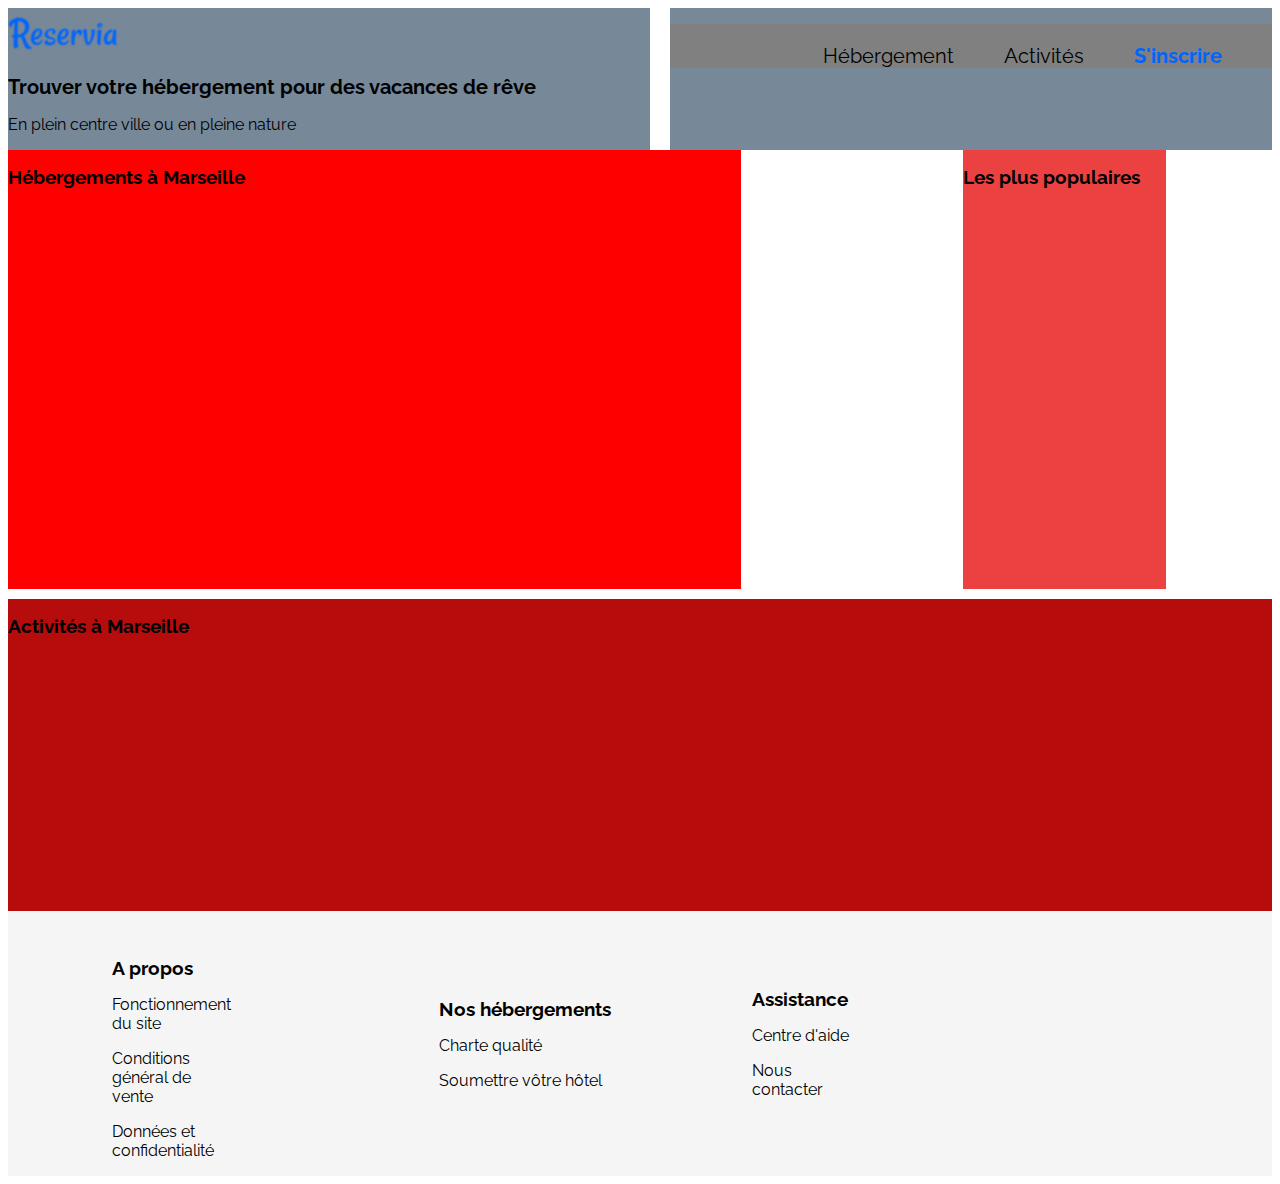
==== index1.html @ 1f56ae3e "Ajout fichier css grid" ====
<!DOCTYPE html>
<html>
  <head>
        <title>Réservia-réserver vos plus belle vacances</title>
        <meta charset="utf-8"/>
        <link href="CSS/style1.css" rel="stylesheet"/>
  </head>
    
  <body>
        <header class="container header-content"> <!--L'en tête de Réservia-->
            
            <div class="col6">  <!--La partie gauche de l'en-tête-->
                  <a href="index1.html"><img src="logo/Reservia@3x.png"alt="logo reservia" class="logoreservia"/></a>
                  <h1>Trouver votre hébergement pour des vacances de rêve</h1>
                  <p>En plein centre ville ou en pleine nature</p>
              <div>
                    
              </div>

              <div>
                    
              </div>

            </div>
            
              <nav class="col6"> <!--le menu de navigation avec ancre Hebergement et Activités-->
                 <ul>
                    <li class="he"><a href="#nav-hebe">Hébergement</a></li>
                    <li class="ac"><a href="#nav-act">Activités</a></li>
                    <li class="ins">S'inscrire</li>
                 </ul>
              </nav>
        
        </header>
    <div class="section-up">
        <section class="container1"> <!--Section Hébergements à Marseille-->
            
            <h2 id="nav-hebe">Hébergements à Marseille</h2>
            
            <article class="marseille">
                
                   <img/>
                   <h3></h3>
                   <p></p>
                   <img/>
                
            </article>
            
            <article class="marseille">
                 
                   <img/>
                   <h3></h3>
                   <p></p>
                   <img/>
                
            </article>
            
            <article class="marseille">
                
                   <img/>
                   <h3></h3>
                   <p></p>
                   <img/>
                
            </article>
            
            <article class="marseille">
                
                   <img/>
                   <h3></h3>
                   <p></p>
                   <img/>
                
            </article>
            
            <article class="marseille">
                
                   <img/>
                   <h3></h3>
                   <p></p>
                   <img/>
                
            </article>
            
            <article class="marseille">
                
                   <img/>
                   <h3></h3>
                   <p></p>
                   <img/>

            </article>
           
             <article class="marseille">

                   <img/>
                   <h3></h3>
                   <p></p>
                   <img/>

            </article>

        </section>

        <section class="container2"> <!--Section les plus populaires-->

           <h2 id="nav-act">Les plus populaires</h2>

            <article class="popular">

                   <img/>
                   <h3></h3>
                   <p></p>
                  <img/>

            </article class="popular">
        
            <article>

                   <img/>
                   <h3></h3>
                   <p></p>
                   <img/>

            </article>

            <article class="popular">

                   <img/>
                   <h3></h3>
                   <p></p>
                   <img/>

            </article>
            

        </section>
              <!--Marseille Activities-->
        <section class="conteneur3"> 
            <h2>Activités à Marseille</h2>

            <article class="act">
                   <img/>
                   <h3></h3>
            </article>

            <article class="act">
                   <img/>
                   <h3></h3>
            </article>
              
            <article class="act">
                   <img/>
                   <h3></h3>
            </article>

            <article class="act">
                   <img/>
                   <h3></h3>
            </article>

            <article class="act">
                   <img/>
                   <h3></h3>
            </article>


            <article class="act">
                   <img/>
                   <h3></h3>
            </article>

            <article class="act">
                   <img/>
                   <h3></h3>
            </article>

       </section>
    </div>
           <!--Footer Reservia-->
       <footer> 
          <div class="pied">
              <div class="about">
                  <h2>A propos</h2>
                  <p><a href="#">Fonctionnement du site</a></p>
                  <p><a href="#">Conditions général de vente</a></p>
                  <p><a href="#">Données et confidentialité</a></p>
              </div>  
              <div class="house">
                  <h2>Nos hébergements</h2>
                  <p><a href="#">Charte qualité</a></p>
                  <p><a href="#">Soumettre vôtre hôtel</a></p>
              </div>
              <div class="assistance">
                  <h2>Assistance</h2>
                  <p><a href="#">Centre d'aide</a></p>
                  <p><a href="#">Nous contacter</a></p>
              </div>
          </div>
       </footer>
  </body>

</html>
---- CSS/style1.css ----
/* Police */

@font-face
{
    font-family: 'raleway-medium';
    src: url('polices/Raleway-Medium.ttf');
    font-family: 'raleway-variable';
    src: url('polices/Raleway-VariableFont.ttf');
}

h1,nav li
{
  font-family: 'raleway-variable';
  font-size: 20px;
}
h2,h3
{
  font-family: 'raleway-variable';
  font-size: 19px;
  color: black;
}

/*header*/


/*En tête Reservia*/

header
{
    display: grid;
    grid-template-columns:repeat (12, 1fr);
    grid-gap: 20px;
}
.logoreservia
{
  width: 110px;
  height: 50px;
}
.col6
{
    background-color:lightslategray;
    font-family: 'raleway-variable';
    grid-column-end: span 5; 
   
}

/*Navigation*/

nav{
    grid-column: 6/ 12
}
nav ul
{ 
  padding-top: 20px;
  list-style-type:none;
  background-color: grey;  
  display: flex;
  justify-content: flex-end; 
}
.li-nav
{
  margin-right: 50px;
}

.he
{
  padding-right: 50px;
}
.ac
{
  padding-right: 50px;
}
.ins
{
  color: #0065FC;
  font-weight: bold;
  padding-right: 50px;
}
nav a
{
   text-decoration: none;
   color:black;
}
nav a:hover
{
    color: #0065FC;
    border-top: 2px solid #0065FC;
    padding-top: 40px;
}

/*Sections*/

.section-up
{
display: grid;
grid-template-columns: repeat(12,1fr);
grid-gap: 10px;

}

.container1
{ 
    grid-column: 1/8;
    background-color: red;
}

.marseille
{


}

.container2
{
    grid-column: 10/12;
    background-color: rgb(236, 65, 65);
}

.populaire
{


}

.conteneur3
{
  background-color: rgb(182, 12, 12);
  grid-column: 1/13;
}

.act
{


}
/* Footer */

footer a
{
  color: black;
  text-decoration: none;
}
footer a:hover
{
  color: #0065FC;
}
.pied
{
    display: grid;
    grid-template-columns: repeat(12,1fr);
    grid-column: 1/12;
    align-items: center;
    background-color:#f2f2f2c2;
    font-family: 'raleway-variable';
}

.about
{
grid-column: 2/2;
padding-top: 30px;
}
.house
{
grid-column: 5/7;
}
.assistance
{
grid-column: 8/8;
}
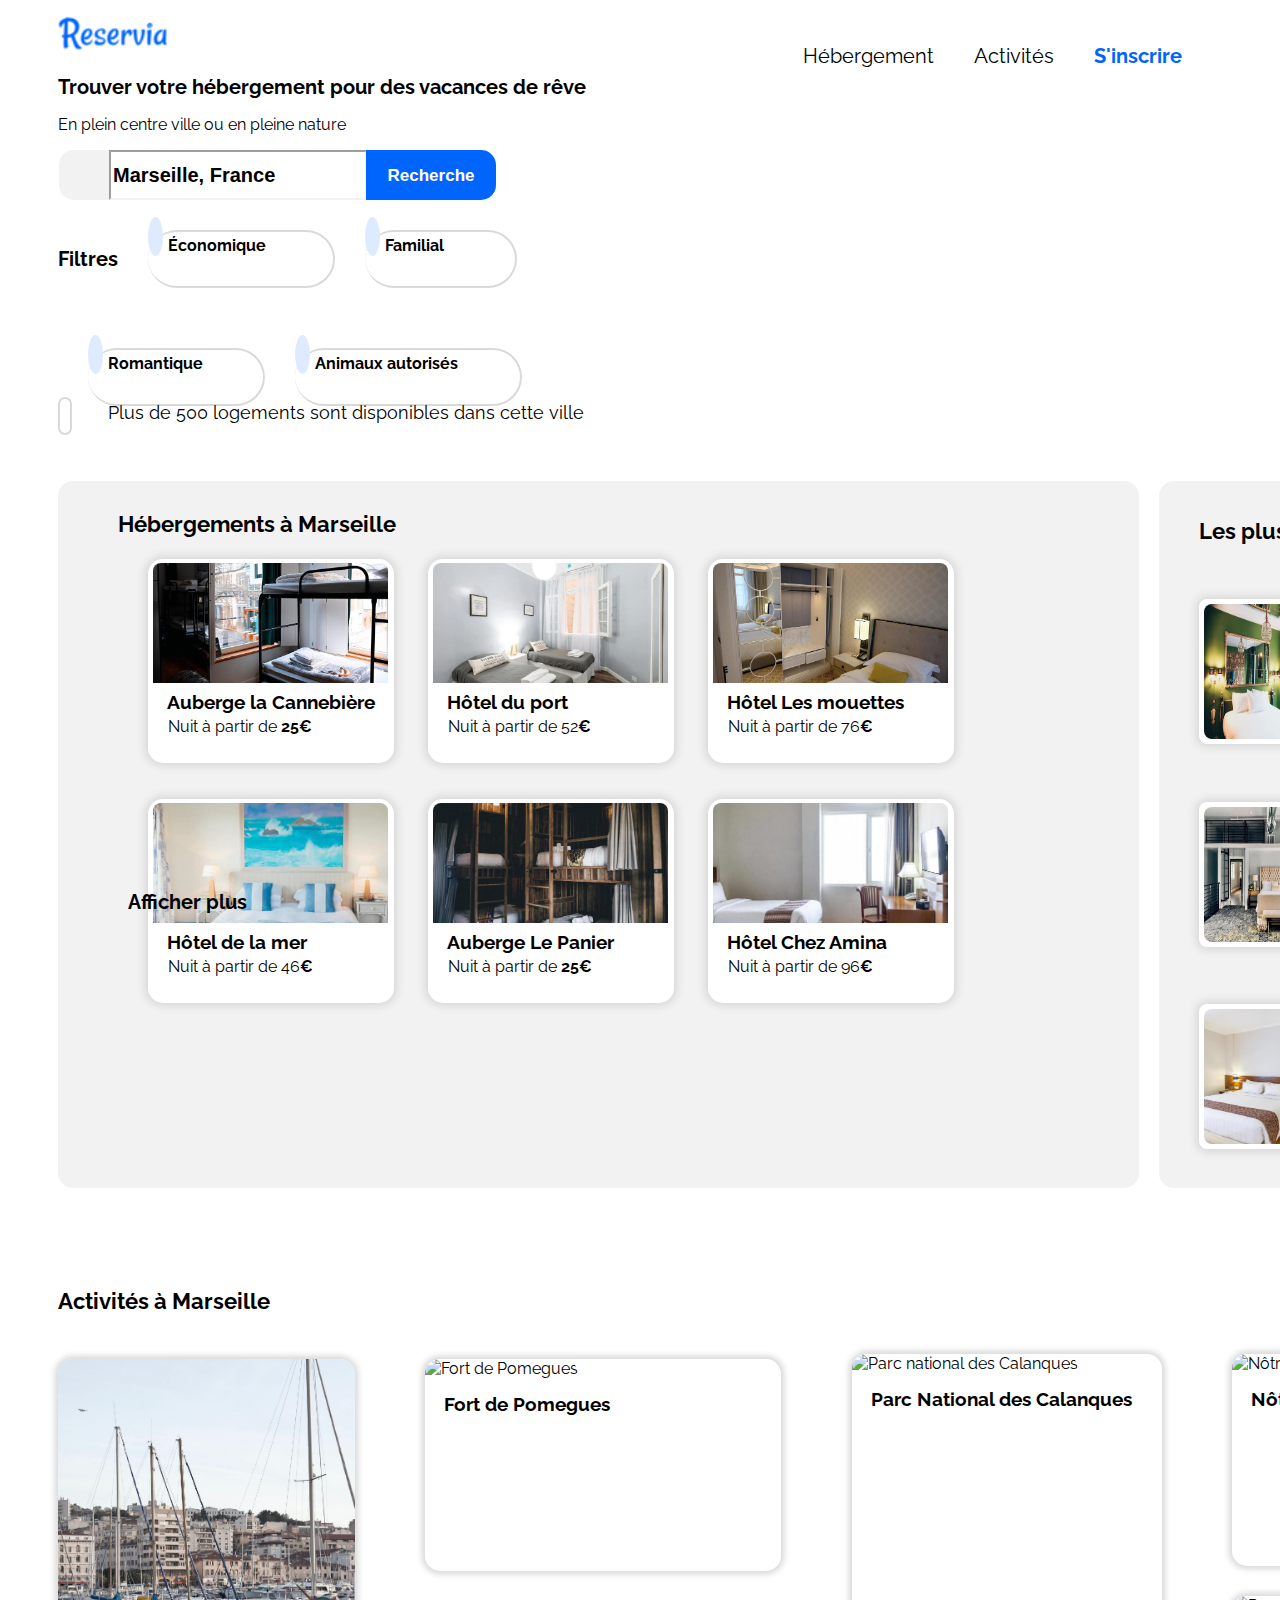
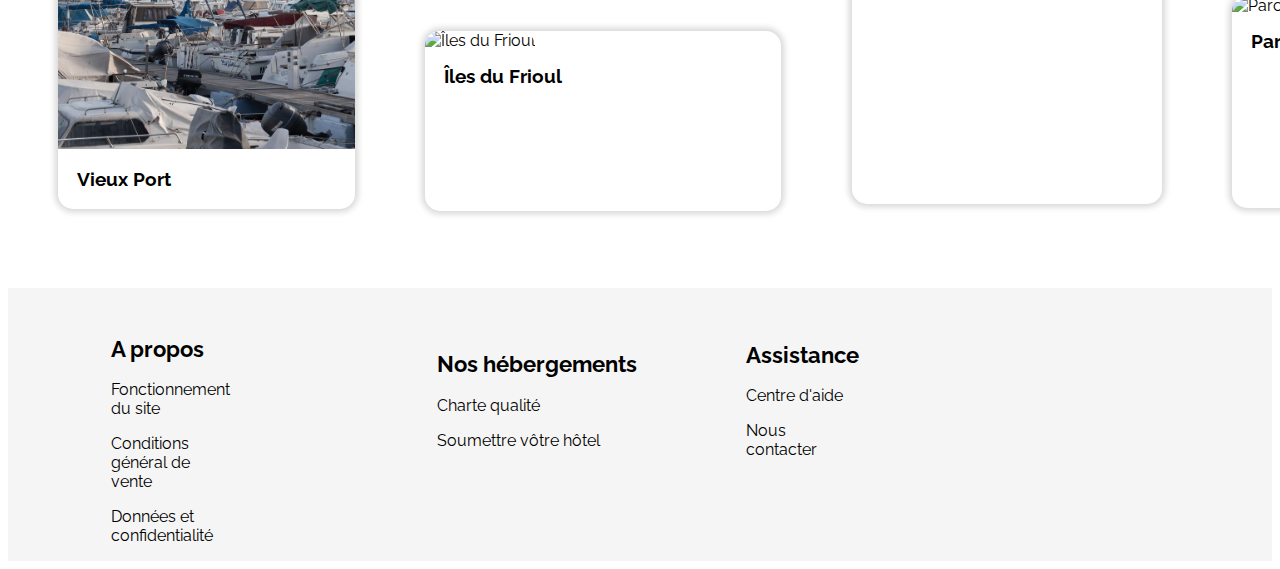
==== commit 4b872cae: "Modified HTML and CSS, Css for tablet create" ====
--- a/index1.html
+++ b/index1.html
@@ -1,185 +1,267 @@
 <!DOCTYPE html>
-<html>
+<html lang="fr">
   <head>
         <title>Réservia-réserver vos plus belle vacances</title>
         <meta charset="utf-8"/>
         <link href="CSS/style1.css" rel="stylesheet"/>
+        <link rel="stylesheet" media="screen and (min-width:600px) and (max-width:1228px)" href="CSS/tablet-style.css">
+        <script src="https://kit.fontawesome.com/79e3608237.js" crossorigin="anonymous"></script>
   </head>
     
   <body>
-        <header class="container header-content"> <!--L'en tête de Réservia-->
-            
-            <div class="col6">  <!--La partie gauche de l'en-tête-->
-                  <a href="index1.html"><img src="logo/Reservia@3x.png"alt="logo reservia" class="logoreservia"/></a>
+    <header>
+      <!--HEADER RESERVIA-->
+            
+            <div class="left-part-header">
+              <!--LEFT PART HEADER-->
+                  <a href="index1.html"><img src="logo/Reservia@3x.png" alt="logo reservia" class="logo-reservia"/></a>
                   <h1>Trouver votre hébergement pour des vacances de rêve</h1>
                   <p>En plein centre ville ou en pleine nature</p>
-              <div>
-                    
+                  <div class="search-localisation">
+                     <div class="icon-gps">
+                       <i class="fas fa-map-marker-alt icon-gps-size"></i>
+                     </div>
+                       <input type="text" placeholder="Marseille, France" class="input"/>
+                       <button><span>Recherche</span><i class="fas fa-search search-icon"></i></button>
+                       </div>
+                       <div class="filter">
+                        <h6>Filtres</h6>
+                        <div class="categories eco">
+                          <i class="fas fa-money-bill-wave icons"></i>
+                          <a href="#" class="a-filter">Économique</a> 
+                        </div>
+                        <div class="categories family">
+                          <i class="fas fa-child icons"></i>
+                          <a href="#" class="a-filter">Familial</a>
+                        </div>
+                        <div class="categories romantique">
+                          <i class="fas fa-heart icons"></i>
+                          <a href="#" class="a-filter">Romantique</a>
+                        </div>
+                        <div class="categories animal">
+                          <i class="fas fa-dog icons"></i>
+                          <a href="#" class="a-filter">Animaux autorisés</a>
+                        </div>
+                  </div>
+                  
+                  <i class="fas fa-info info"></i>
+                  <p class="info-text">Plus de 500 logements sont disponibles dans cette ville</p>  
+                  
+            </div>
+            
+            <nav class="col6">
+              <!--NAVIGATION HEADER-->
+                 <ul>
+                    <li><a href="#nav-hebe">Hébergement</a></li>
+                    <li><a href="#nav-act">Activités</a></li>
+                    <li class="inscription">S'inscrire</li>
+                 </ul>
+             </nav>
+        
+    </header>
+                <!--MIDDLE SECTION-->
+    <div class="section-up">
+                <!--ACCOMODATION-->
+    <section class="container-accomodation">
+            
+            <h2 id="nav-hebe">Hébergements à Marseille</h2>
+            <div class="marseille-rental">
+            <article class="marseille">
+                
+                   <img src="images/hebergement/auberge-cannebiere.jpg" alt="Auberge de la Cannebière" class="image-marseille"/>
+                   <h3>Auberge la Cannebière</h3>
+                   <div class="p-star">
+                   <p>Nuit à partir de <strong>25€</strong></p>
+                   <div class="star">
+                        <i class="fas fa-star simple"></i>
+                        <i class="fas fa-star simple"></i>
+                        <i class="fas fa-star simple"></i>
+                        <i class="fas fa-star simple"></i>
+                        <i class="fas fa-star white"></i>
+                   </div> 
+                   </div>
+                
+            </article>
+            
+            <article class="marseille">                 
+                   <img src="images/hebergement/hotel-mer.jpg" alt="Hôtel de la mer" class="image-marseille"/>
+                   <h3>Hôtel de la mer</h3>
+                       <div class="p-star">
+                         <p>Nuit à partir de 46<strong>€</strong></p>
+                         <div class="star">
+                           <i class="fas fa-star simple"></i>
+                           <i class="fas fa-star simple"></i>
+                           <i class="fas fa-star simple"></i>
+                           <i class="fas fa-star white"></i>
+                           <i class="fas fa-star white"></i>
+                         </div>
+                       </div>               
+            </article>
+       
+       
+            <article class="marseille">
+                
+                   <img src="images/hebergement/hotel-port.jpg" alt="Hôtel du port" class="image-marseille"/>
+                   <h3>Hôtel du port</h3>
+                     <div class="p-star">
+                      <p>Nuit à partir de 52<strong>€</strong></p>
+                        <div class="star">
+                          <i class="fas fa-star simple"></i>
+                          <i class="fas fa-star simple"></i>
+                          <i class="fas fa-star simple"></i>
+                          <i class="fas fa-star simple"></i>
+                          <i class="fas fa-star simple"></i>
+                        </div>
+                     </div>               
+            </article>
+
+            <article class="marseille">               
+                   <img src="images/hebergement/auberge-panier.jpg" alt="Auberge du panier" class="image-marseille"/>
+                   <h3>Auberge Le Panier</h3>
+                   <div class="p-star">
+                     <p>Nuit à partir de <strong>25€</strong></p>
+                       <div class="star">
+                          <i class="fas fa-star simple"></i>
+                          <i class="fas fa-star simple"></i>
+                          <i class="fas fa-star simple"></i>
+                          <i class="fas fa-star simple"></i>
+                          <i class="fas fa-star white"></i>
+                       </div>
+                   </div>                                
+            </article>
+       
+       
+            <article class="marseille">
+                
+                   <img src="images/hebergement/hotel-mouettes.jpg" alt="Hôtel les mouettes" class="image-marseille"/>
+                   <h3>Hôtel Les mouettes</h3>
+                   <div class="p-star">
+                    <p>Nuit à partir de 76<strong>€</strong></p>
+                      <div class="star">
+                          <i class="fas fa-star simple"></i>
+                          <i class="fas fa-star simple"></i>
+                          <i class="fas fa-star simple"></i>
+                          <i class="fas fa-star simple"></i>
+                          <i class="fas fa-star white"></i>
+                      </div>
+                    </div>
+            </article>
+           
+            <article class="marseille">
+
+                   <img src="images/hebergement/hote-amina.jpg" alt="Hôtel chez Amina" class="image-marseille"/>
+                   <h3>Hôtel Chez Amina</h3>
+                   <div class="p-star">
+                     <p>Nuit à partir de 96<strong>€</strong></p>
+                        <div class="star">
+                            <i class="fas fa-star simple"></i>
+                            <i class="fas fa-star simple"></i>
+                            <i class="fas fa-star simple"></i>
+                            <i class="fas fa-star simple"></i>
+                            <i class="fas fa-star simple"></i>
+                        </div>
+                    </div>    
+            </article>
+       </div>
+       <a class="show-more" href="#">Afficher plus</a>
+     </section>
+
+                     <!--MOST POPULAR-->
+    <section class="container-most-popular">
+              <div id="block-title-popular">
+                     <h2 class="title-popular">Les plus populaires</h2>
+                     <i class="fas fa-chart-line logo-popular"></i>
               </div>
-
-              <div>
-                    
-              </div>
-
-            </div>
-            
-              <nav class="col6"> <!--le menu de navigation avec ancre Hebergement et Activités-->
-                 <ul>
-                    <li class="he"><a href="#nav-hebe">Hébergement</a></li>
-                    <li class="ac"><a href="#nav-act">Activités</a></li>
-                    <li class="ins">S'inscrire</li>
-                 </ul>
-              </nav>
-        
-        </header>
-    <div class="section-up">
-        <section class="container1"> <!--Section Hébergements à Marseille-->
-            
-            <h2 id="nav-hebe">Hébergements à Marseille</h2>
-            
-            <article class="marseille">
-                
-                   <img/>
-                   <h3></h3>
-                   <p></p>
-                   <img/>
-                
-            </article>
-            
-            <article class="marseille">
-                 
-                   <img/>
-                   <h3></h3>
-                   <p></p>
-                   <img/>
-                
-            </article>
-            
-            <article class="marseille">
-                
-                   <img/>
-                   <h3></h3>
-                   <p></p>
-                   <img/>
-                
-            </article>
-            
-            <article class="marseille">
-                
-                   <img/>
-                   <h3></h3>
-                   <p></p>
-                   <img/>
-                
-            </article>
-            
-            <article class="marseille">
-                
-                   <img/>
-                   <h3></h3>
-                   <p></p>
-                   <img/>
-                
-            </article>
-            
-            <article class="marseille">
-                
-                   <img/>
-                   <h3></h3>
-                   <p></p>
-                   <img/>
-
-            </article>
-           
-             <article class="marseille">
-
-                   <img/>
-                   <h3></h3>
-                   <p></p>
-                   <img/>
-
-            </article>
-
-        </section>
-
-        <section class="container2"> <!--Section les plus populaires-->
-
-           <h2 id="nav-act">Les plus populaires</h2>
-
-            <article class="popular">
-
-                   <img/>
-                   <h3></h3>
-                   <p></p>
-                  <img/>
-
-            </article class="popular">
-        
-            <article>
-
-                   <img/>
-                   <h3></h3>
-                   <p></p>
-                   <img/>
-
-            </article>
-
-            <article class="popular">
-
-                   <img/>
-                   <h3></h3>
-                   <p></p>
-                   <img/>
-
-            </article>
-            
-
-        </section>
-              <!--Marseille Activities-->
-        <section class="conteneur3"> 
-            <h2>Activités à Marseille</h2>
-
-            <article class="act">
-                   <img/>
-                   <h3></h3>
-            </article>
-
-            <article class="act">
-                   <img/>
-                   <h3></h3>
-            </article>
-              
-            <article class="act">
-                   <img/>
-                   <h3></h3>
-            </article>
-
-            <article class="act">
-                   <img/>
-                   <h3></h3>
-            </article>
-
-            <article class="act">
-                   <img/>
-                   <h3></h3>
-            </article>
-
-
-            <article class="act">
-                   <img/>
-                   <h3></h3>
-            </article>
-
-            <article class="act">
-                   <img/>
-                   <h3></h3>
-            </article>
-
+                      
+                <article class="popular-rental">            
+                     <img src="images/populaire/hotel-soleil.jpg" alt="Hôtel le soleil du matin " class="image-popular"/>
+                     <h5>Hôtel Le soleil du<br/> matin</h5>
+                     <div class="text-popular">
+                     <p class="nuitpopular">Nuit à partir de 128<strong>€</strong></p>
+                         <div class="star-popular">
+                             <i class="fas fa-star simple"></i>
+                             <i class="fas fa-star simple"></i>
+                             <i class="fas fa-star simple"></i>
+                             <i class="fas fa-star simple"></i>
+                             <i class="fas fa-star simple"></i>
+                         </div>
+                      </div>
+                </article>
+
+                <article class="popular-rental">            
+                     <img src="images/populaire/chambres-d'hotes.jpg" alt="Au coeur de l'eau Chambres d'hôtes" class="image-popular"/>
+                     <h5>Au coeur de l'eau<br/>Chambres d'hôtes</h5>
+                     <div class="text-popular">
+                     <p class="nuitpopular">Nuit à partir de 71<strong>€</strong></p>
+                          <div class="star-popular">
+                              <i class="fas fa-star simple"></i>
+                              <i class="fas fa-star simple"></i>
+                              <i class="fas fa-star simple"></i>
+                              <i class="fas fa-star simple"></i>
+                              <i class="fas fa-star white"></i>
+                          </div>
+                      </div>            
+                </article>
+             
+                   <article class="popular-rental">            
+                       <img src="images/populaire/hotel-bleu.jpg" alt="Hôtel tout bleu et Blanc" class="image-popular"/>
+                       <h5>Hôtel Tout bleu et<br/> Blanc</h5>
+                       <div class="text-popular">
+                       <p class="nuitpopular">Nuit à partir de 68<strong>€</strong></p>
+                           <div class="star-popular">
+                               <i class="fas fa-star simple"></i>
+                               <i class="fas fa-star simple"></i>
+                               <i class="fas fa-star simple"></i>
+                               <i class="fas fa-star simple"></i>
+                               <i class="fas fa-star white"></i>
+                           </div>
+                        </div>
+                    </article>
+               </div>
+     </section>
+    </div>
+
+              <!--ACTIVITIES-->
+        <section class="container-activities"> 
+            <h2 class="title-activities"><a id="nav-act">Activités à Marseille</a></h2>
+
+            <article class="act-port mobile-act">
+              <img src="images/activities/vieuxport.jpg" alt="Vieux port" class="image-port mobile-img-act"/>
+              <h3 class="h3-activities-rental">Vieux Port</h3>
+            </article>
+
+          <div class="act-col1">    
+            <article class="act-fort mobile-act">
+              <img src="images/activities/paul-hermann-QFTrLdQIRhI-unsplash.jpg" alt="Fort de Pomegues" class="image-fort mobile-img-act"/>
+              <h3 class="h3-activities-rental">Fort de Pomegues</h3>
+            </article>
+
+            <article class="act-frioul mobile-act">
+              <img src="images/activities/kevin-hikari-rV_Qd1l-VXg-unsplash.jpg" alt="Îles du Frioul" class="image-frioul mobile-img-act"/>
+              <h3 class="h3-activities-rental">Îles du Frioul</h3>
+            </article>
+          </div>
+
+            <article class="act-national mobile-act">
+              <img src="images/activities/kilyan-sockalingum-NR8-cBCN3aI-unsplash.jpg" alt="Parc national des Calanques" class="image-national mobile-img-act"/>
+              <h3 class="h3-activities-rental">Parc National des Calanques</h3>
+            </article>
+
+          <div class="act-col2">
+            <article class="act-notredame mobile-act">
+              <img src="images/activities/florian-wehde-xW9e8gdotxI-unsplash.jpg" alt="Nôtre Dame de la Garde" class="image-notredame mobile-img-act"/>
+              <h3 class="h3-activities-rental">Nôtre Dame de la Garde</h3>
+            </article>
+
+            <article class="act-longchamp mobile-act">
+              <img src="images/activities/lena-paulin-wH2-EJoDcV0-unsplash.jpg" alt="Parc Longchamp" class="image-longchamp mobile-img-act"/>
+              <h3 class="h3-activities-rental">Parc Longchamp</h3>
+            </article>
+          </div>
        </section>
-    </div>
-           <!--Footer Reservia-->
+          <!--FOOTER-->
        <footer> 
-          <div class="pied">
+          <div class="charters">
               <div class="about">
                   <h2>A propos</h2>
                   <p><a href="#">Fonctionnement du site</a></p>
--- a/CSS/style1.css
+++ b/CSS/style1.css
@@ -2,75 +2,219 @@
 
 @font-face
 {
-    font-family: 'raleway-medium';
-    src: url('polices/Raleway-Medium.ttf');
-    font-family: 'raleway-variable';
-    src: url('polices/Raleway-VariableFont.ttf');
-}
-
+  font-family: 'raleway-medium';
+  src: url('polices/Raleway-Medium.ttf');
+  font-family: 'raleway-variable';
+  src: url('polices/Raleway-VariableFont.ttf');
+}
+body
+{
+  font-family: 'raleway-variable';
+}
 h1,nav li
 {
-  font-family: 'raleway-variable';
   font-size: 20px;
 }
-h2,h3
-{
-  font-family: 'raleway-variable';
+h2
+{
+  font-size: 22px;
+  color: black;
+  font-weight: bold;
+}
+
+h3
+{
   font-size: 19px;
   color: black;
-}
-
-/*header*/
-
-
-/*En tête Reservia*/
+  font-weight: bold;
+  margin: 4px;
+  padding-left: 15px;
+}
+h5
+{
+  font-size: 19px;
+  color: black;
+  font-weight: bold;
+  padding-left: 140px;
+  margin-top: -130px;
+  position: absolute;   
+}
+h6
+{
+  font-size: 20px;
+}
+
+/*HEADER*/
 
 header
 {
-    display: grid;
-    grid-template-columns:repeat (12, 1fr);
-    grid-gap: 20px;
-}
-.logoreservia
+  display: grid;
+  grid-template-columns:repeat (12, 1fr);
+  grid-gap: 20px;
+}
+.logo-reservia
 {
   width: 110px;
   height: 50px;
 }
-.col6
-{
-    background-color:lightslategray;
-    font-family: 'raleway-variable';
-    grid-column-end: span 5; 
-   
-}
-
+.left-part-header
+{
+  grid-column-end: span 7;
+  margin-left: 50px;   
+}
+.search-localisation 
+{
+  display: flex;
+  flex-flow: row wrap;
+  justify-content: stretch; 
+}
+
+.icon-gps
+{
+  width: 50px;
+  height: 50px;
+  margin-left: 1px;
+  border-top-left-radius: 15px;
+  border-bottom-left-radius: 15px;
+  background-color: #f2f2f2
+}
+.icon-gps-size
+{
+  color: black;
+  font-size: 20px;
+  position: absolute;
+  margin-left: 15px;
+  margin-top: 15px;
+
+}
+input::placeholder
+{
+  color: black;
+}
+.input
+{
+  border-color: #f2f2f2;
+  width: 250px;
+  color: black;
+  font-size: 20px;
+  font-weight: bold;
+}
+button
+{
+  margin-left: -1px;
+  width: 130px;
+  height: 50px;
+  font-size: 17px;
+  font-weight: 600;
+  line-height: 50px;
+  background-color: #0065FC;
+  color: #fff;
+  border: none;
+  border-top-right-radius: 15px;
+  border-bottom-right-radius: 15px;
+  cursor: pointer; 
+}
+.search-icon
+{
+  visibility: hidden;
+}
+/*FILTER HEADER*/
+.filter
+{
+    display: flex;
+    flex-flow: row wrap;
+    grid-column: 1/span 7;
+}
+.categories
+{
+    border: 2px solid #d9d9d9;
+    border-radius: 30px;
+    height: 54px;
+    border-left: none; 
+    margin-left: 30px;
+    margin-top: 30px;
+}
+.icons
+{
+    color: #0065FC;
+    background-color: #DEEBFF;
+    border-radius: 50%;
+    padding-left: 15px;
+    padding-top:15px;
+    width: 40px;
+    height: 40px;
+    font-size: 20px;
+}
+.a-filter
+{
+    text-decoration: none;
+    color: #000;
+    padding-left: 5px;
+    font-weight: bold;
+    font-size: 16px;
+}
+.eco
+  {
+    width: 185px;
+  }
+.family
+  {
+    width: 150px;
+  }
+.romantique
+  {
+    width: 175px;
+  }
+.animal
+  {
+    width: 225px;
+  }
+.categories:hover
+  {
+    border: 2px solid black;
+  }
+.icons:hover
+  {
+    background-color: black;
+  }
+  /*INFO HEADER*/
+.info
+  {   
+    width: 20px;
+    padding-left: 10px;
+    padding-top: 5px;
+    padding-bottom:5px;
+    color:#0065FC;
+    font-size: 20px;
+    border: 2px solid #d9d9d9;
+    border-radius: 30px;
+    line-height: 20px;
+    margin-top: -5px;
+  }
+.info-text
+  {
+    font-size: 18px;  
+    margin-left: 50px;
+    margin-top: -25px;
+  }
 /*Navigation*/
 
 nav{
-    grid-column: 6/ 12
+  grid-column: 11/ 12
 }
 nav ul
 { 
   padding-top: 20px;
-  list-style-type:none;
-  background-color: grey;  
+  list-style-type:none; 
   display: flex;
   justify-content: flex-end; 
 }
-.li-nav
-{
-  margin-right: 50px;
-}
-
-.he
-{
-  padding-right: 50px;
-}
-.ac
-{
-  padding-right: 50px;
-}
-.ins
+nav li
+{
+   margin-right: 40px;
+}
+
+.inscription
 {
   color: #0065FC;
   font-weight: bold;
@@ -78,60 +222,282 @@
 }
 nav a
 {
-   text-decoration: none;
-   color:black;
+  text-decoration: none;
+  color:black;
 }
 nav a:hover
 {
+  color: #0065FC;
+  border-top: 2px solid #0065FC;
+  padding-top: 40px;
+}
+/*SECTIONS MIDDLE RESERVIA*/
+
+.section-up
+{
+  display: grid;
+  grid-template-columns: repeat(12,1fr);
+  grid-gap: 10px;
+  margin-top: 40px;
+}
+.simple
+{
     color: #0065FC;
-    border-top: 2px solid #0065FC;
-    padding-top: 40px;
-}
-
-/*Sections*/
-
-.section-up
-{
-display: grid;
-grid-template-columns: repeat(12,1fr);
-grid-gap: 10px;
-
-}
-
-.container1
-{ 
+    font-size: 13px;
+    margin-right: -3px; 
+}
+.white
+{
+    color: #f2f2f2;
+    font-size: 13px;
+    margin-right: -3px;  
+}
+
+/*ACCOMODATION*/
+.container-accomodation
+{
+    width: 1081px;
+    height: 707px;
+    display: flex;
+    background-color: #f2f2f2;
+    border-radius: 15px;
+    display: grid;
     grid-column: 1/8;
-    background-color: red;
-}
-
+    margin-left: 50px;
+}
+.marseille-rental
+{
+    width: 810px;
+    height: 450px;
+    display: flex;
+    flex-flow: column wrap;
+    border-radius: 8px;
+    justify-content: space-around;
+    gap: 30px;
+    margin-top: -180px;
+    margin-left: 90px;
+}
+#nav-hebe
+{
+    margin-left: 60px;
+    margin-top: 30px;
+}
 .marseille
-{
-
-
-}
-
-.container2
-{
-    grid-column: 10/12;
-    background-color: rgb(236, 65, 65);
-}
-
-.populaire
-{
-
-
-}
-
-.conteneur3
-{
-  background-color: rgb(182, 12, 12);
+{    
+    width: 246px;
+    height: 204px;
+    border-radius: 15px;
+    box-shadow: 0 0 8px 3px #d8d7d7;
+    background-color: white;
+}
+
+.image-marseille
+{
+    width: 235px;
+    height: 120px;
+    object-fit:cover;
+    border-radius: 8px 8px 0 0;
+    margin-top: 4px;
+    margin-left: 5px;
+}
+
+.p-star
+{
+    margin-left: 20px;
+    margin-top: -12px;
+}
+.star
+{
+    margin-top: -14px;
+}
+
+.show-more
+{
+    text-decoration: none;
+    font-weight: bold;
+    font-size: 20px;
+    color: black;
+    position: absolute;
+    margin-top: 32%;
+    margin-left: 70px;
+}
+           /*MOST POPULAR*/
+.container-most-popular
+{
+  width: 420px;
+  height: 707px;
+  border-radius: 15px;
+  display: flex;
+  flex-flow: column wrap;
+  background-color: #f2f2f2;
+  justify-content:space-around;
+  margin-right: 250px;
+  grid-column: 9/12;
+}
+.title-popular
+{
+  text-align: left;
+  margin-left: 40px;
+}
+.logo-popular
+{
+  font-size: 25px;
+  position: absolute;
+  margin-left: 350px;
+  margin-top: -45px;
+}
+
+.popular-rental
+{
+  width: 345px;
+  height: 145px;
+  border-radius: 8px;
+  box-shadow: 0 0 8px 3px #d8d7d7;
+  background-color: white;
+  margin-left: 40px;
+  margin-bottom: 20px;
+}
+
+.image-popular
+{
+  width: 120px;
+  height: 135px;
+  border-radius: 8px 0 0 8px;
+  margin-top: 5px;
+  margin-left: 5px;
+}
+.text-popular
+{
+  font-size: 17px;
+  margin-left: 140px;
+  margin-top: -90px;
+}
+/*ACTIVITIES*/
+
+.container-activities
+{
+  width: 1800px;
+  height: 600px;
+  display: grid;
   grid-column: 1/13;
-}
-
-.act
-{
-
-
+  margin-top: 50px;
+}
+.title-activities
+{
+  margin-left: 50px;
+  margin-top: 50px;
+}
+#nav-act
+{
+  margin-top: 50px;
+}
+.h3-activities-rental
+{
+  margin-top: 15px;
+}
+.act-port
+{
+  width: 297px;
+  height: 450px;
+  border-radius: 15px;
+  box-shadow: 0 0 6px 3px #d8d7d7;
+  grid-column: 1/2;
+  margin-left: 50px;
+
+}
+.image-port
+{
+  width: 297px;
+  height:390px ;
+  object-fit: cover;
+  border-radius: 15px 15px 0 0;
+}
+.act-col1
+{
+  grid-column: 2/3;
+  margin-left: -150px;
+}
+.act-fort
+{
+  width: 356px;
+  height: 212px;
+  border-radius: 15px;
+  box-shadow: 0 0 6px 3px #d8d7d7; 
+}
+.image-fort
+{
+  width: 356px;
+  height: 150px;
+  object-fit: cover;
+  border-radius: 15px 15px 0 0;
+}
+.act-frioul
+{
+  width: 356px;
+  height: 180px;
+  border-radius: 15px;
+  box-shadow: 0 0 6px 3px #d8d7d7;
+  margin-top: 60px;
+}
+.image-frioul
+{
+  width: 356px;
+  height: 120px;
+  object-fit: cover;
+  border-radius: 15px 15px 0 0;
+}
+.act-national
+{
+  width: 310px;
+  height: 450px;
+  border-radius: 15px;
+  box-shadow: 0 0 6px 3px #d8d7d7;
+  grid-column: 3/4;
+  margin-left: -150px;
+  margin-top: -5px;
+}
+.act-col2
+{
+  grid-column: 4/5;
+  margin-left:-150px;
+  margin-top: -5px; 
+}
+.image-national
+{
+  width: 310px;
+  height: 390px;
+  object-fit: cover;
+  border-radius: 15px 15px 0 0;
+}
+.act-notredame
+{
+  width: 356px;
+  height: 212px;
+  border-radius: 15px;
+  box-shadow: 0 0 6px 3px #d8d7d7;
+}
+.image-notredame
+{
+  width: 356px;
+  height: 150px;
+  object-fit: cover;
+  border-radius: 15px 15px 0 0;
+}
+
+.act-longchamp
+{
+  width: 356px;
+  height: 212px;
+  border-radius: 15px;
+  box-shadow: 0 0 6px 3px #d8d7d7;
+  margin-top: 30px;
+}
+.image-longchamp
+{
+  width: 356px;
+  height: 150px;
+  object-fit: cover;
+  border-radius: 15px 15px 0 0;
 }
 /* Footer */
 
@@ -144,29 +510,30 @@
 {
   color: #0065FC;
 }
-.pied
-{
-    display: grid;
-    grid-template-columns: repeat(12,1fr);
-    grid-column: 1/12;
-    align-items: center;
-    background-color:#f2f2f2c2;
-    font-family: 'raleway-variable';
-}
-
+.charters
+{
+  display: grid;
+  grid-template-columns: repeat(12,1fr);
+  grid-column: 1/12;
+  align-items: center;
+  background-color:#f2f2f2c2;
+  margin-top: 50px;
+}
 .about
 {
-grid-column: 2/2;
-padding-top: 30px;
+  grid-column: 2/2;
+  padding-top: 30px;
 }
 .house
 {
-grid-column: 5/7;
+  grid-column: 5/7;
+  margin-top: -50px;
 }
 .assistance
 {
-grid-column: 8/8;
-}
-
-
-
+  grid-column: 8/8;
+  margin-top: -50px;
+}
+
+
+
--- a/CSS/tablet-style.css
+++ b/CSS/tablet-style.css
@@ -0,0 +1,190 @@
+
+body
+{
+  width: 1228px;
+  font-family: 'raleway-variable';
+}
+/*HEADER*/
+header
+{
+  display: grid;
+  grid-template-columns:repeat (3, 1fr);
+  grid-gap: 20px;
+}
+.left-part-header
+{
+  grid-column: 1/2;
+  margin-left: 20px;   
+}
+
+/*FILTER HEADER*/
+.filter
+{
+  display: grid;
+  grid-column: 1/2;
+
+}
+.categories
+{
+  margin-left: 20px;
+  margin-top: 10px;
+}
+
+  /*INFO HEADER*/
+.info
+{   
+  margin-top: 30px;
+}
+  /*Navigation*/
+
+nav
+{
+  grid-column: 2/3
+}
+/*SECTIONS MIDDLE RESERVIA*/
+
+.section-up
+{
+  display: grid;
+  grid-template-columns: repeat(3,1fr);
+  grid-gap: 10px;
+  margin-top: 40px;
+}
+/*ACCOMODATION*/
+.container-accomodation
+{
+  width: 375px;
+  height: 1500px;
+  background-color: white;
+  display: grid;
+  grid-column: 1/1;
+  margin-left: 0px;
+}
+#nav-hebe
+{
+  margin-left: 20px;
+}
+.marseille-rental
+{
+  display: inline-block;
+  width: auto;
+  height: auto;
+  margin-top: 25px;
+  margin-left: 20px;
+}
+.marseille
+{    
+  width: 340px;
+  height: 200px;
+  margin-right: 15px;
+  border-radius: 15px;
+  box-shadow: 0 0 8px 3px #d8d7d7;
+  background-color: white;
+  margin-top: 40px;
+}
+.image-marseille
+{
+  width: 330px;
+  height: 115px;
+  object-fit:cover;
+  border-radius: 8px 8px 0 0;
+  margin-top: 4px;
+  margin-left: 5px;
+}
+.show-more
+{
+  margin-top: 1570px;
+  margin-left: 20px;
+}
+
+/*----- MOST POPULAR-----*/
+.container-most-popular
+{
+  width: 375px;
+  height: 780px;
+  background-color: white;
+  grid-column: 2/3;
+}
+.popular-rental
+{
+  margin-top: 40px;
+}
+/*ACTIVITIES*/ 
+.title-activities
+{
+  margin-left: 20px;
+}
+.container-activities
+{
+  width: 800px;
+  height: 900px;
+  grid-column: 1/3;
+  display: flex;
+  flex-flow: column wrap;
+  margin-top: 70px;
+}
+.mobile-act
+{
+  width: 340px;
+  height: 200px;
+  border-radius: 15px;
+  box-shadow: 0 0 8px 3px #d8d7d7;
+  margin-top: 40px;
+  margin-left: 20px;
+}
+.mobile-img-act
+{
+  width: 340px;
+  height: 135px;
+  border-radius: 15px 15px 0 0;
+}
+.act-col1
+{
+  margin-left: 0px;
+}
+.act-port
+{
+  margin-left: 20px;
+} 
+.act-col2
+{
+  margin-left: 0px;
+}
+.act-national
+{
+  margin-top: 135px;
+  margin-left: 20px;
+}
+/*FOOTER*/
+footer a
+{
+  color: black;
+  text-decoration: none;
+}
+footer a:hover
+{
+  color: #0065FC;
+}
+.charters
+{
+  width: 1228px;
+  height: 250px;
+  display: grid;
+  grid-template-columns: repeat(3,1fr);
+  grid-column: 1/3;
+}
+.about
+{
+  grid-column: 1/1;
+  padding-left: 20px;
+}
+.house
+{
+  grid-column: 2/2;
+  margin-top: 0px;
+}
+.assistance
+{
+  margin-top: 0px;
+  grid-column: 3/3;
+}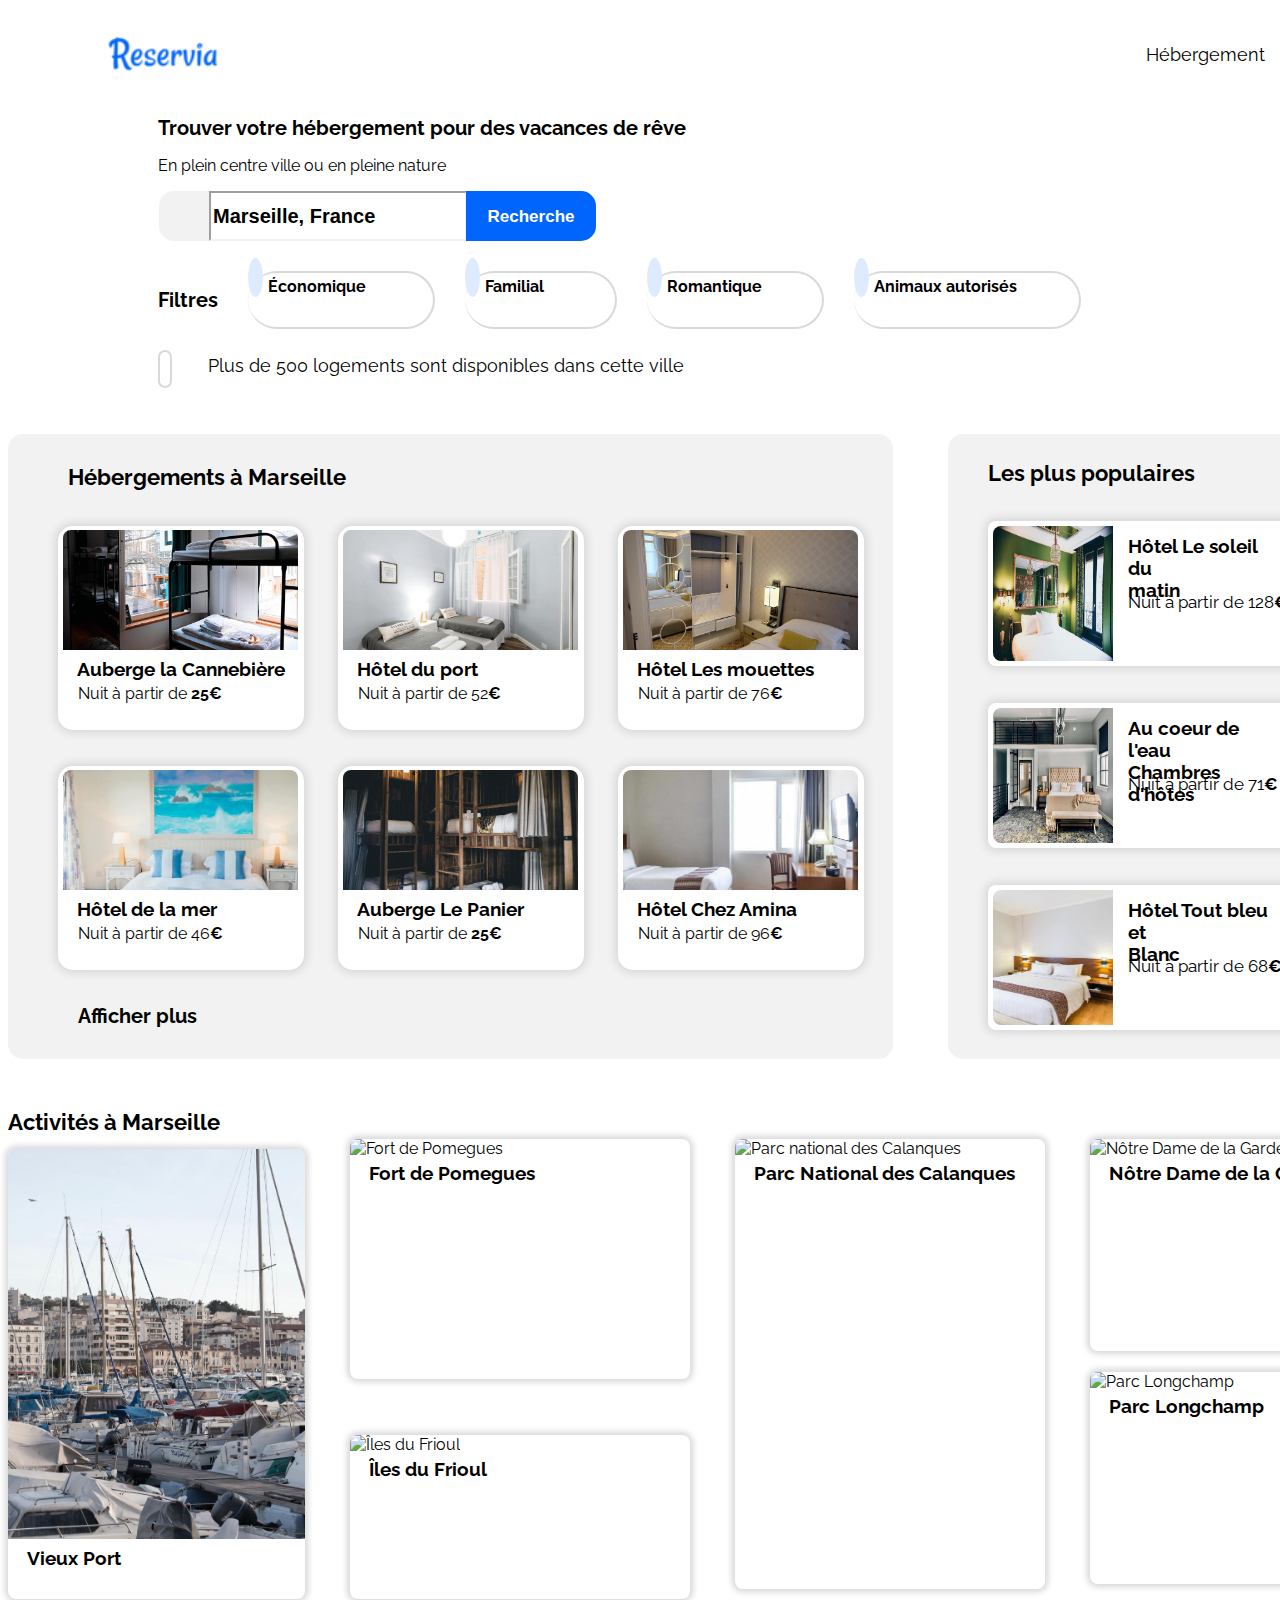
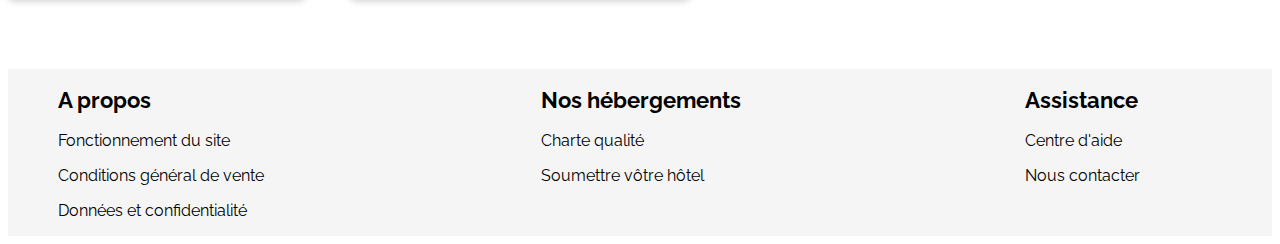
==== commit 6d1c3ae1: "clean files" ====
--- a/index1.html
+++ b/index1.html
@@ -1,285 +1,301 @@
 <!DOCTYPE html>
 <html lang="fr">
-  <head>
-        <title>Réservia-réserver vos plus belle vacances</title>
-        <meta charset="utf-8"/>
-        <link href="CSS/style1.css" rel="stylesheet"/>
-        <link rel="stylesheet" media="screen and (min-width:600px) and (max-width:1228px)" href="CSS/tablet-style.css">
-        <script src="https://kit.fontawesome.com/79e3608237.js" crossorigin="anonymous"></script>
-  </head>
-    
-  <body>
-    <header>
-      <!--HEADER RESERVIA-->
-            
-            <div class="left-part-header">
-              <!--LEFT PART HEADER-->
-                  <a href="index1.html"><img src="logo/Reservia@3x.png" alt="logo reservia" class="logo-reservia"/></a>
-                  <h1>Trouver votre hébergement pour des vacances de rêve</h1>
-                  <p>En plein centre ville ou en pleine nature</p>
-                  <div class="search-localisation">
-                     <div class="icon-gps">
-                       <i class="fas fa-map-marker-alt icon-gps-size"></i>
-                     </div>
-                       <input type="text" placeholder="Marseille, France" class="input"/>
-                       <button><span>Recherche</span><i class="fas fa-search search-icon"></i></button>
-                       </div>
-                       <div class="filter">
-                        <h6>Filtres</h6>
-                        <div class="categories eco">
-                          <i class="fas fa-money-bill-wave icons"></i>
-                          <a href="#" class="a-filter">Économique</a> 
-                        </div>
-                        <div class="categories family">
-                          <i class="fas fa-child icons"></i>
-                          <a href="#" class="a-filter">Familial</a>
-                        </div>
-                        <div class="categories romantique">
-                          <i class="fas fa-heart icons"></i>
-                          <a href="#" class="a-filter">Romantique</a>
-                        </div>
-                        <div class="categories animal">
-                          <i class="fas fa-dog icons"></i>
-                          <a href="#" class="a-filter">Animaux autorisés</a>
-                        </div>
-                  </div>
-                  
-                  <i class="fas fa-info info"></i>
-                  <p class="info-text">Plus de 500 logements sont disponibles dans cette ville</p>  
-                  
-            </div>
-            
-            <nav class="col6">
-              <!--NAVIGATION HEADER-->
-                 <ul>
-                    <li><a href="#nav-hebe">Hébergement</a></li>
-                    <li><a href="#nav-act">Activités</a></li>
-                    <li class="inscription">S'inscrire</li>
-                 </ul>
-             </nav>
-        
-    </header>
-                <!--MIDDLE SECTION-->
+
+<head>
+  <title>Réservia-réserver vos plus belle vacances</title>
+  <meta charset="utf-8" />
+  <meta name="viewport" content="width=device-width, initial-scale=1.0">
+  <link href="CSS/style1.css" rel="stylesheet" />
+  <script src="https://kit.fontawesome.com/79e3608237.js" crossorigin="anonymous"></script>
+  <link href="https://fonts.googleapis.com/css2?family=Raleway:wght@300;500;700&display=swap" rel="stylesheet">
+</head>
+
+<body>
+  <header>
+    <!--HEADER RESERVIA-->
+
+    <!--MENU-NAV-->
+    <div class="nav-header-contents">
+      <div class="nav-menu">
+        <a href="index.html"><img src="logo/Reservia@3x.png" alt="logo reservia" class="logo-reservia" /></a>
+        <nav>
+          <ul>
+            <li><a href="#nav-hebe">Hébergement</a></li>
+            <li><a href="#nav-act">Activités</a></li>
+          </ul>
+          <a href="#" class="inscription">S'inscrire</a>
+        </nav>
+      </div>
+      <div class="contents-header">
+        <h1>Trouver votre hébergement pour des vacances de rêve</h1>
+        <p>En plein centre ville ou en pleine nature</p>
+        <div class="search-localisation">
+          <div class="icon-gps">
+            <i class="fas fa-map-marker-alt icon-gps-size"></i>
+          </div>
+          <input type="text" placeholder="Marseille, France" class="input" />
+          <button><span>Recherche</span><i class="fas fa-search search-icon"></i></button>
+        </div>
+        <div class="filter">
+          <h6>Filtres</h6>
+          <div class="categories eco">
+            <i class="fas fa-money-bill-wave icons"></i>
+            <a href="#" class="a-filter">Économique</a>
+          </div>
+          <div class="categories family">
+            <i class="fas fa-child icons"></i>
+            <a href="#" class="a-filter">Familial</a>
+          </div>
+          <div class="categories romantique">
+            <i class="fas fa-heart icons"></i>
+            <a href="#" class="a-filter">Romantique</a>
+          </div>
+          <div class="categories animal">
+            <i class="fas fa-dog icons"></i>
+            <a href="#" class="a-filter">Animaux autorisés</a>
+          </div>
+        </div>
+
+        <i class="fas fa-info info"></i>
+        <p class="info-text">Plus de 500 logements sont disponibles dans cette ville</p>
+
+      </div>
+    </div>
+  </header>
+  <!--MIDDLE SECTION-->
+  <div class="sections">
     <div class="section-up">
-                <!--ACCOMODATION-->
-    <section class="container-accomodation">
-            
-            <h2 id="nav-hebe">Hébergements à Marseille</h2>
-            <div class="marseille-rental">
-            <article class="marseille">
-                
-                   <img src="images/hebergement/auberge-cannebiere.jpg" alt="Auberge de la Cannebière" class="image-marseille"/>
-                   <h3>Auberge la Cannebière</h3>
-                   <div class="p-star">
-                   <p>Nuit à partir de <strong>25€</strong></p>
-                   <div class="star">
-                        <i class="fas fa-star simple"></i>
-                        <i class="fas fa-star simple"></i>
-                        <i class="fas fa-star simple"></i>
-                        <i class="fas fa-star simple"></i>
-                        <i class="fas fa-star white"></i>
-                   </div> 
-                   </div>
-                
-            </article>
-            
-            <article class="marseille">                 
-                   <img src="images/hebergement/hotel-mer.jpg" alt="Hôtel de la mer" class="image-marseille"/>
-                   <h3>Hôtel de la mer</h3>
-                       <div class="p-star">
-                         <p>Nuit à partir de 46<strong>€</strong></p>
-                         <div class="star">
-                           <i class="fas fa-star simple"></i>
-                           <i class="fas fa-star simple"></i>
-                           <i class="fas fa-star simple"></i>
-                           <i class="fas fa-star white"></i>
-                           <i class="fas fa-star white"></i>
-                         </div>
-                       </div>               
-            </article>
-       
-       
-            <article class="marseille">
-                
-                   <img src="images/hebergement/hotel-port.jpg" alt="Hôtel du port" class="image-marseille"/>
-                   <h3>Hôtel du port</h3>
-                     <div class="p-star">
-                      <p>Nuit à partir de 52<strong>€</strong></p>
-                        <div class="star">
-                          <i class="fas fa-star simple"></i>
-                          <i class="fas fa-star simple"></i>
-                          <i class="fas fa-star simple"></i>
-                          <i class="fas fa-star simple"></i>
-                          <i class="fas fa-star simple"></i>
-                        </div>
-                     </div>               
-            </article>
-
-            <article class="marseille">               
-                   <img src="images/hebergement/auberge-panier.jpg" alt="Auberge du panier" class="image-marseille"/>
-                   <h3>Auberge Le Panier</h3>
-                   <div class="p-star">
-                     <p>Nuit à partir de <strong>25€</strong></p>
-                       <div class="star">
-                          <i class="fas fa-star simple"></i>
-                          <i class="fas fa-star simple"></i>
-                          <i class="fas fa-star simple"></i>
-                          <i class="fas fa-star simple"></i>
-                          <i class="fas fa-star white"></i>
-                       </div>
-                   </div>                                
-            </article>
-       
-       
-            <article class="marseille">
-                
-                   <img src="images/hebergement/hotel-mouettes.jpg" alt="Hôtel les mouettes" class="image-marseille"/>
-                   <h3>Hôtel Les mouettes</h3>
-                   <div class="p-star">
-                    <p>Nuit à partir de 76<strong>€</strong></p>
-                      <div class="star">
-                          <i class="fas fa-star simple"></i>
-                          <i class="fas fa-star simple"></i>
-                          <i class="fas fa-star simple"></i>
-                          <i class="fas fa-star simple"></i>
-                          <i class="fas fa-star white"></i>
-                      </div>
-                    </div>
-            </article>
-           
-            <article class="marseille">
-
-                   <img src="images/hebergement/hote-amina.jpg" alt="Hôtel chez Amina" class="image-marseille"/>
-                   <h3>Hôtel Chez Amina</h3>
-                   <div class="p-star">
-                     <p>Nuit à partir de 96<strong>€</strong></p>
-                        <div class="star">
-                            <i class="fas fa-star simple"></i>
-                            <i class="fas fa-star simple"></i>
-                            <i class="fas fa-star simple"></i>
-                            <i class="fas fa-star simple"></i>
-                            <i class="fas fa-star simple"></i>
-                        </div>
-                    </div>    
-            </article>
-       </div>
-       <a class="show-more" href="#">Afficher plus</a>
-     </section>
-
-                     <!--MOST POPULAR-->
-    <section class="container-most-popular">
-              <div id="block-title-popular">
-                     <h2 class="title-popular">Les plus populaires</h2>
-                     <i class="fas fa-chart-line logo-popular"></i>
-              </div>
-                      
-                <article class="popular-rental">            
-                     <img src="images/populaire/hotel-soleil.jpg" alt="Hôtel le soleil du matin " class="image-popular"/>
-                     <h5>Hôtel Le soleil du<br/> matin</h5>
-                     <div class="text-popular">
-                     <p class="nuitpopular">Nuit à partir de 128<strong>€</strong></p>
-                         <div class="star-popular">
-                             <i class="fas fa-star simple"></i>
-                             <i class="fas fa-star simple"></i>
-                             <i class="fas fa-star simple"></i>
-                             <i class="fas fa-star simple"></i>
-                             <i class="fas fa-star simple"></i>
-                         </div>
-                      </div>
-                </article>
-
-                <article class="popular-rental">            
-                     <img src="images/populaire/chambres-d'hotes.jpg" alt="Au coeur de l'eau Chambres d'hôtes" class="image-popular"/>
-                     <h5>Au coeur de l'eau<br/>Chambres d'hôtes</h5>
-                     <div class="text-popular">
-                     <p class="nuitpopular">Nuit à partir de 71<strong>€</strong></p>
-                          <div class="star-popular">
-                              <i class="fas fa-star simple"></i>
-                              <i class="fas fa-star simple"></i>
-                              <i class="fas fa-star simple"></i>
-                              <i class="fas fa-star simple"></i>
-                              <i class="fas fa-star white"></i>
-                          </div>
-                      </div>            
-                </article>
-             
-                   <article class="popular-rental">            
-                       <img src="images/populaire/hotel-bleu.jpg" alt="Hôtel tout bleu et Blanc" class="image-popular"/>
-                       <h5>Hôtel Tout bleu et<br/> Blanc</h5>
-                       <div class="text-popular">
-                       <p class="nuitpopular">Nuit à partir de 68<strong>€</strong></p>
-                           <div class="star-popular">
-                               <i class="fas fa-star simple"></i>
-                               <i class="fas fa-star simple"></i>
-                               <i class="fas fa-star simple"></i>
-                               <i class="fas fa-star simple"></i>
-                               <i class="fas fa-star white"></i>
-                           </div>
-                        </div>
-                    </article>
-               </div>
-     </section>
+      <!--ACCOMODATION-->
+      <section class="container-accomodation">
+
+        <h2 id="nav-hebe">Hébergements à Marseille</h2>
+        <div class="marseille-rental">
+          <article class="marseille">
+
+            <img src="images/hebergement/auberge-cannebiere.jpg" alt="Auberge de la Cannebière"
+              class="image-marseille" />
+            <h3>Auberge la Cannebière</h3>
+            <div class="p-star">
+              <p>Nuit à partir de <strong>25€</strong></p>
+              <div class="star">
+                <i class="fas fa-star simple"></i>
+                <i class="fas fa-star simple"></i>
+                <i class="fas fa-star simple"></i>
+                <i class="fas fa-star simple"></i>
+                <i class="fas fa-star white"></i>
+              </div>
+            </div>
+
+          </article>
+
+          <article class="marseille">
+            <img src="images/hebergement/hotel-mer.jpg" alt="Hôtel de la mer" class="image-marseille" />
+            <h3>Hôtel de la mer</h3>
+            <div class="p-star">
+              <p>Nuit à partir de 46<strong>€</strong></p>
+              <div class="star">
+                <i class="fas fa-star simple"></i>
+                <i class="fas fa-star simple"></i>
+                <i class="fas fa-star simple"></i>
+                <i class="fas fa-star white"></i>
+                <i class="fas fa-star white"></i>
+              </div>
+            </div>
+          </article>
+
+
+          <article class="marseille">
+
+            <img src="images/hebergement/hotel-port.jpg" alt="Hôtel du port" class="image-marseille" />
+            <h3>Hôtel du port</h3>
+            <div class="p-star">
+              <p>Nuit à partir de 52<strong>€</strong></p>
+              <div class="star">
+                <i class="fas fa-star simple"></i>
+                <i class="fas fa-star simple"></i>
+                <i class="fas fa-star simple"></i>
+                <i class="fas fa-star simple"></i>
+                <i class="fas fa-star simple"></i>
+              </div>
+            </div>
+          </article>
+
+          <article class="marseille">
+            <img src="images/hebergement/auberge-panier.jpg" alt="Auberge du panier" class="image-marseille" />
+            <h3>Auberge Le Panier</h3>
+            <div class="p-star">
+              <p>Nuit à partir de <strong>25€</strong></p>
+              <div class="star">
+                <i class="fas fa-star simple"></i>
+                <i class="fas fa-star simple"></i>
+                <i class="fas fa-star simple"></i>
+                <i class="fas fa-star simple"></i>
+                <i class="fas fa-star white"></i>
+              </div>
+            </div>
+          </article>
+
+
+          <article class="marseille">
+
+            <img src="images/hebergement/hotel-mouettes.jpg" alt="Hôtel les mouettes" class="image-marseille" />
+            <h3>Hôtel Les mouettes</h3>
+            <div class="p-star">
+              <p>Nuit à partir de 76<strong>€</strong></p>
+              <div class="star">
+                <i class="fas fa-star simple"></i>
+                <i class="fas fa-star simple"></i>
+                <i class="fas fa-star simple"></i>
+                <i class="fas fa-star simple"></i>
+                <i class="fas fa-star white"></i>
+              </div>
+            </div>
+          </article>
+
+          <article class="marseille">
+
+            <img src="images/hebergement/hote-amina.jpg" alt="Hôtel chez Amina" class="image-marseille" />
+            <h3>Hôtel Chez Amina</h3>
+            <div class="p-star">
+              <p>Nuit à partir de 96<strong>€</strong></p>
+              <div class="star">
+                <i class="fas fa-star simple"></i>
+                <i class="fas fa-star simple"></i>
+                <i class="fas fa-star simple"></i>
+                <i class="fas fa-star simple"></i>
+                <i class="fas fa-star simple"></i>
+              </div>
+            </div>
+          </article>
+        </div>
+        <a class="show-more" href="#">Afficher plus</a>
+      </section>
+
+      <!--MOST POPULAR-->
+      <section class="container-most-popular">
+        <div id="block-title-popular">
+          <h2 class="title-popular">Les plus populaires</h2>
+          <i class="fas fa-chart-line logo-popular"></i>
+        </div>
+
+        <article class="popular-rental">
+          <img src="images/populaire/hotel-soleil.jpg" alt="Hôtel le soleil du matin " class="image-popular" />
+          <h5>Hôtel Le soleil du<br /> matin</h5>
+          <div class="text-popular">
+            <p class="nuitpopular">Nuit à partir de 128<strong>€</strong></p>
+            <div class="star-popular">
+              <i class="fas fa-star simple"></i>
+              <i class="fas fa-star simple"></i>
+              <i class="fas fa-star simple"></i>
+              <i class="fas fa-star simple"></i>
+              <i class="fas fa-star simple"></i>
+            </div>
+          </div>
+        </article>
+
+        <article class="popular-rental">
+          <img src="images/populaire/chambres-d'hotes.jpg" alt="Au coeur de l'eau Chambres d'hôtes"
+            class="image-popular" />
+          <h5>Au coeur de l'eau<br />Chambres d'hôtes</h5>
+          <div class="text-popular">
+            <p class="nuitpopular">Nuit à partir de 71<strong>€</strong></p>
+            <div class="star-popular">
+              <i class="fas fa-star simple"></i>
+              <i class="fas fa-star simple"></i>
+              <i class="fas fa-star simple"></i>
+              <i class="fas fa-star simple"></i>
+              <i class="fas fa-star white"></i>
+            </div>
+          </div>
+        </article>
+
+        <article class="popular-rental">
+          <img src="images/populaire/hotel-bleu.jpg" alt="Hôtel tout bleu et Blanc" class="image-popular" />
+          <h5>Hôtel Tout bleu et<br /> Blanc</h5>
+          <div class="text-popular">
+            <p class="nuitpopular">Nuit à partir de 68<strong>€</strong></p>
+            <div class="star-popular">
+              <i class="fas fa-star simple"></i>
+              <i class="fas fa-star simple"></i>
+              <i class="fas fa-star simple"></i>
+              <i class="fas fa-star simple"></i>
+              <i class="fas fa-star white"></i>
+            </div>
+          </div>
+        </article>
+
+      </section>
     </div>
 
-              <!--ACTIVITIES-->
-        <section class="container-activities"> 
-            <h2 class="title-activities"><a id="nav-act">Activités à Marseille</a></h2>
-
-            <article class="act-port mobile-act">
-              <img src="images/activities/vieuxport.jpg" alt="Vieux port" class="image-port mobile-img-act"/>
-              <h3 class="h3-activities-rental">Vieux Port</h3>
-            </article>
-
-          <div class="act-col1">    
-            <article class="act-fort mobile-act">
-              <img src="images/activities/paul-hermann-QFTrLdQIRhI-unsplash.jpg" alt="Fort de Pomegues" class="image-fort mobile-img-act"/>
-              <h3 class="h3-activities-rental">Fort de Pomegues</h3>
-            </article>
-
-            <article class="act-frioul mobile-act">
-              <img src="images/activities/kevin-hikari-rV_Qd1l-VXg-unsplash.jpg" alt="Îles du Frioul" class="image-frioul mobile-img-act"/>
-              <h3 class="h3-activities-rental">Îles du Frioul</h3>
-            </article>
-          </div>
-
-            <article class="act-national mobile-act">
-              <img src="images/activities/kilyan-sockalingum-NR8-cBCN3aI-unsplash.jpg" alt="Parc national des Calanques" class="image-national mobile-img-act"/>
-              <h3 class="h3-activities-rental">Parc National des Calanques</h3>
-            </article>
-
-          <div class="act-col2">
-            <article class="act-notredame mobile-act">
-              <img src="images/activities/florian-wehde-xW9e8gdotxI-unsplash.jpg" alt="Nôtre Dame de la Garde" class="image-notredame mobile-img-act"/>
-              <h3 class="h3-activities-rental">Nôtre Dame de la Garde</h3>
-            </article>
-
-            <article class="act-longchamp mobile-act">
-              <img src="images/activities/lena-paulin-wH2-EJoDcV0-unsplash.jpg" alt="Parc Longchamp" class="image-longchamp mobile-img-act"/>
-              <h3 class="h3-activities-rental">Parc Longchamp</h3>
-            </article>
-          </div>
-       </section>
-          <!--FOOTER-->
-       <footer> 
-          <div class="charters">
-              <div class="about">
-                  <h2>A propos</h2>
-                  <p><a href="#">Fonctionnement du site</a></p>
-                  <p><a href="#">Conditions général de vente</a></p>
-                  <p><a href="#">Données et confidentialité</a></p>
-              </div>  
-              <div class="house">
-                  <h2>Nos hébergements</h2>
-                  <p><a href="#">Charte qualité</a></p>
-                  <p><a href="#">Soumettre vôtre hôtel</a></p>
-              </div>
-              <div class="assistance">
-                  <h2>Assistance</h2>
-                  <p><a href="#">Centre d'aide</a></p>
-                  <p><a href="#">Nous contacter</a></p>
-              </div>
-          </div>
-       </footer>
-  </body>
-
-</html>
+    <!--ACTIVITIES-->
+    <section class="container-activities">
+      <div class="activities">
+        <h2 class="title-activities"><a id="nav-act">Activités à Marseille</a></h2>
+
+        <article class="act-port mobile-act">
+          <img src="images/activities/vieuxport.jpg" alt="Vieux port" class="image-port mobile-img-act" />
+          <h3 class="h3-activities-rental">Vieux Port</h3>
+        </article>
+
+
+        <article class="act-fort mobile-act">
+          <img src="images/activities/paul-hermann-QFTrLdQIRhI-unsplash.jpg" alt="Fort de Pomegues"
+            class="image-fort mobile-img-act" />
+          <h3 class="h3-activities-rental">Fort de Pomegues</h3>
+        </article>
+
+        <article class="act-frioul mobile-act">
+          <img src="images/activities/kevin-hikari-rV_Qd1l-VXg-unsplash.jpg" alt="Îles du Frioul"
+            class="image-frioul mobile-img-act" />
+          <h3 class="h3-activities-rental">Îles du Frioul</h3>
+        </article>
+
+
+        <article class="act-national mobile-act">
+          <img src="images/activities/kilyan-sockalingum-NR8-cBCN3aI-unsplash.jpg" alt="Parc national des Calanques"
+            class="image-national mobile-img-act" />
+          <h3 class="h3-activities-rental">Parc National des Calanques</h3>
+        </article>
+
+
+        <article class="act-notredame mobile-act">
+          <img src="images/activities/florian-wehde-xW9e8gdotxI-unsplash.jpg" alt="Nôtre Dame de la Garde"
+            class="image-notredame mobile-img-act" />
+          <h3 class="h3-activities-rental">Nôtre Dame de la Garde</h3>
+        </article>
+
+        <article class="act-longchamp mobile-act">
+          <img src="images/activities/lena-paulin-wH2-EJoDcV0-unsplash.jpg" alt="Parc Longchamp"
+            class="image-longchamp mobile-img-act" />
+          <h3 class="h3-activities-rental">Parc Longchamp</h3>
+        </article>
+      </div>
+    </section>
+  </div>
+  <!--FOOTER-->
+  <footer>
+    <div class="charters">
+      <div class="footer-blocks">
+        <div class="about">
+          <h2>A propos</h2>
+          <p><a href="#">Fonctionnement du site</a></p>
+          <p><a href="#">Conditions général de vente</a></p>
+          <p><a href="#">Données et confidentialité</a></p>
+        </div>
+        <div class="house">
+          <h2>Nos hébergements</h2>
+          <p><a href="#">Charte qualité</a></p>
+          <p><a href="#">Soumettre vôtre hôtel</a></p>
+        </div>
+        <div class="assistance">
+          <h2>Assistance</h2>
+          <p><a href="#">Centre d'aide</a></p>
+          <p><a href="#">Nous contacter</a></p>
+        </div>
+      </div>
+    </div>
+  </footer>
+
+</body>
+
+</html>--- a/CSS/style1.css
+++ b/CSS/style1.css
@@ -1,354 +1,314 @@
 /* Police */
 
-@font-face
-{
+@font-face {
   font-family: 'raleway-medium';
   src: url('polices/Raleway-Medium.ttf');
   font-family: 'raleway-variable';
   src: url('polices/Raleway-VariableFont.ttf');
 }
-body
-{
+body {
   font-family: 'raleway-variable';
 }
-h1,nav li
-{
+h1,
+nav li {
   font-size: 20px;
 }
-h2
-{
+h2 {
   font-size: 22px;
   color: black;
   font-weight: bold;
 }
 
-h3
-{
+h3 {
   font-size: 19px;
   color: black;
   font-weight: bold;
   margin: 4px;
   padding-left: 15px;
 }
-h5
-{
+h5 {
   font-size: 19px;
   color: black;
   font-weight: bold;
   padding-left: 140px;
   margin-top: -130px;
-  position: absolute;   
-}
-h6
-{
+  position: absolute;
+}
+h6 {
   font-size: 20px;
 }
 
 /*HEADER*/
 
-header
-{
+header {
   display: grid;
-  grid-template-columns:repeat (12, 1fr);
+  grid-template-columns: repeat(12, 1fr);
   grid-gap: 20px;
 }
-.logo-reservia
-{
+.nav-header-contents {
+  grid-column: 6/6;
+}
+/*NAVIGATION MENU*/
+.nav-menu {
+  display: flex;
+  justify-content: space-between;
+  align-items: center;
+  width: 1450px;
+  flex-wrap: wrap;
+}
+.logo-reservia {
   width: 110px;
-  height: 50px;
-}
-.left-part-header
-{
+}
+nav {
+  display: flex;
+}
+nav ul {
+  list-style-type: none;
+  display: flex;
+}
+nav li {
+  font-size: 18px;
+  padding: 0px 30px;
+  margin-top: 20px;
+}
+.inscription {
+  color: #0065fc;
+  font-weight: bold;
+  padding: 38px 30px;
+  align-self: center;
+}
+
+nav a {
+  text-decoration: none;
+  color: black;
+}
+/*FILTERS-SEARCH-INFO*/
+.contents-header {
   grid-column-end: span 7;
-  margin-left: 50px;   
-}
-.search-localisation 
-{
+  margin-left: 50px;
+}
+.search-localisation {
   display: flex;
   flex-flow: row wrap;
-  justify-content: stretch; 
-}
-
-.icon-gps
-{
+  justify-content: stretch;
+}
+
+.icon-gps {
   width: 50px;
   height: 50px;
   margin-left: 1px;
   border-top-left-radius: 15px;
   border-bottom-left-radius: 15px;
-  background-color: #f2f2f2
-}
-.icon-gps-size
-{
+  background-color: #f2f2f2;
+}
+.icon-gps-size {
   color: black;
   font-size: 20px;
   position: absolute;
   margin-left: 15px;
   margin-top: 15px;
-
-}
-input::placeholder
-{
-  color: black;
-}
-.input
-{
+}
+input::placeholder {
+  color: black;
+}
+.input {
   border-color: #f2f2f2;
   width: 250px;
   color: black;
   font-size: 20px;
   font-weight: bold;
 }
-button
-{
+button {
   margin-left: -1px;
   width: 130px;
   height: 50px;
   font-size: 17px;
   font-weight: 600;
   line-height: 50px;
-  background-color: #0065FC;
+  background-color: #0065fc;
   color: #fff;
   border: none;
   border-top-right-radius: 15px;
   border-bottom-right-radius: 15px;
-  cursor: pointer; 
-}
-.search-icon
-{
+  cursor: pointer;
+}
+.search-icon {
   visibility: hidden;
 }
 /*FILTER HEADER*/
-.filter
-{
-    display: flex;
-    flex-flow: row wrap;
-    grid-column: 1/span 7;
-}
-.categories
-{
-    border: 2px solid #d9d9d9;
-    border-radius: 30px;
-    height: 54px;
-    border-left: none; 
-    margin-left: 30px;
-    margin-top: 30px;
-}
-.icons
-{
-    color: #0065FC;
-    background-color: #DEEBFF;
-    border-radius: 50%;
-    padding-left: 15px;
-    padding-top:15px;
-    width: 40px;
-    height: 40px;
-    font-size: 20px;
-}
-.a-filter
-{
-    text-decoration: none;
-    color: #000;
-    padding-left: 5px;
-    font-weight: bold;
-    font-size: 16px;
-}
-.eco
-  {
-    width: 185px;
-  }
-.family
-  {
-    width: 150px;
-  }
-.romantique
-  {
-    width: 175px;
-  }
-.animal
-  {
-    width: 225px;
-  }
-.categories:hover
-  {
-    border: 2px solid black;
-  }
-.icons:hover
-  {
-    background-color: black;
-  }
-  /*INFO HEADER*/
-.info
-  {   
-    width: 20px;
-    padding-left: 10px;
-    padding-top: 5px;
-    padding-bottom:5px;
-    color:#0065FC;
-    font-size: 20px;
-    border: 2px solid #d9d9d9;
-    border-radius: 30px;
-    line-height: 20px;
-    margin-top: -5px;
-  }
-.info-text
-  {
-    font-size: 18px;  
-    margin-left: 50px;
-    margin-top: -25px;
-  }
-/*Navigation*/
-
-nav{
-  grid-column: 11/ 12
-}
-nav ul
-{ 
-  padding-top: 20px;
-  list-style-type:none; 
-  display: flex;
-  justify-content: flex-end; 
-}
-nav li
-{
-   margin-right: 40px;
-}
-
-.inscription
-{
-  color: #0065FC;
+.filter {
+  display: flex;
+  flex-flow: row wrap;
+  grid-column: 1 / span 7;
+}
+.categories {
+  border: 2px solid #d9d9d9;
+  border-radius: 30px;
+  height: 54px;
+  border-left: none;
+  margin-left: 30px;
+  margin-top: 30px;
+}
+.icons {
+  color: #0065fc;
+  background-color: #deebff;
+  border-radius: 50%;
+  padding-left: 15px;
+  padding-top: 15px;
+  width: 40px;
+  height: 40px;
+  font-size: 20px;
+}
+.a-filter {
+  text-decoration: none;
+  color: #000;
+  padding-left: 5px;
   font-weight: bold;
-  padding-right: 50px;
-}
-nav a
-{
+  font-size: 16px;
+}
+.eco {
+  width: 185px;
+}
+.family {
+  width: 150px;
+}
+.romantique {
+  width: 175px;
+}
+.animal {
+  width: 225px;
+}
+.categories:hover {
+  border: 2px solid black;
+}
+.icons:hover {
+  background-color: black;
+}
+/*INFO HEADER*/
+.info {
+  width: 20px;
+  padding-left: 10px;
+  padding-top: 5px;
+  padding-bottom: 5px;
+  color: #0065fc;
+  font-size: 20px;
+  border: 2px solid #d9d9d9;
+  border-radius: 30px;
+  line-height: 20px;
+  margin-top: -5px;
+}
+.info-text {
+  font-size: 18px;
+  margin-left: 50px;
+  margin-top: -25px;
+}
+/*SECTIONS MIDDLE RESERVIA*/
+.sections {
+  display: grid;
+  grid-template-columns: repeat(12, 1fr);
+  grid-template-rows: 625px 600px;
+}
+.section-up {
+  margin-top: 40px;
+  grid-row: 1/1;
+  display: flex;
+  display: flex;
+  justify-content: flex-start;
+  gap: 55px;
+  grid-column: 6/6;
+  grid-row: 1/1;
+}
+.simple {
+  color: #0065fc;
+  font-size: 13px;
+  margin-right: -3px;
+}
+.white {
+  color: #f2f2f2;
+  font-size: 13px;
+  margin-right: -3px;
+}
+
+/*ACCOMODATION*/
+.container-accomodation {
+  width: 885px;
+  height: 625px;
+  display: flex;
+  background-color: #f2f2f2;
+  border-radius: 15px;
+  display: grid;
+}
+.marseille-rental {
+  width: 810px;
+  height: 450px;
+  display: flex;
+  flex-flow: column wrap;
+  border-radius: 8px;
+  justify-content: space-around;
+  gap: 30px;
+  margin-left: 50px;
+}
+#nav-hebe {
+  margin-left: 60px;
+  margin-top: 30px;
+}
+.marseille {
+  width: 246px;
+  height: 204px;
+  border-radius: 15px;
+  box-shadow: 0 0 8px 3px #d8d7d7;
+  background-color: white;
+  margin-top: -70px;
+}
+
+.image-marseille {
+  width: 235px;
+  height: 120px;
+  object-fit: cover;
+  border-radius: 8px 8px 0 0;
+  margin-top: 4px;
+  margin-left: 5px;
+}
+
+.p-star {
+  margin-left: 20px;
+  margin-top: -12px;
+}
+.star {
+  margin-top: -14px;
+}
+
+.show-more {
   text-decoration: none;
-  color:black;
-}
-nav a:hover
-{
-  color: #0065FC;
-  border-top: 2px solid #0065FC;
-  padding-top: 40px;
-}
-/*SECTIONS MIDDLE RESERVIA*/
-
-.section-up
-{
-  display: grid;
-  grid-template-columns: repeat(12,1fr);
-  grid-gap: 10px;
-  margin-top: 40px;
-}
-.simple
-{
-    color: #0065FC;
-    font-size: 13px;
-    margin-right: -3px; 
-}
-.white
-{
-    color: #f2f2f2;
-    font-size: 13px;
-    margin-right: -3px;  
-}
-
-/*ACCOMODATION*/
-.container-accomodation
-{
-    width: 1081px;
-    height: 707px;
-    display: flex;
-    background-color: #f2f2f2;
-    border-radius: 15px;
-    display: grid;
-    grid-column: 1/8;
-    margin-left: 50px;
-}
-.marseille-rental
-{
-    width: 810px;
-    height: 450px;
-    display: flex;
-    flex-flow: column wrap;
-    border-radius: 8px;
-    justify-content: space-around;
-    gap: 30px;
-    margin-top: -180px;
-    margin-left: 90px;
-}
-#nav-hebe
-{
-    margin-left: 60px;
-    margin-top: 30px;
-}
-.marseille
-{    
-    width: 246px;
-    height: 204px;
-    border-radius: 15px;
-    box-shadow: 0 0 8px 3px #d8d7d7;
-    background-color: white;
-}
-
-.image-marseille
-{
-    width: 235px;
-    height: 120px;
-    object-fit:cover;
-    border-radius: 8px 8px 0 0;
-    margin-top: 4px;
-    margin-left: 5px;
-}
-
-.p-star
-{
-    margin-left: 20px;
-    margin-top: -12px;
-}
-.star
-{
-    margin-top: -14px;
-}
-
-.show-more
-{
-    text-decoration: none;
-    font-weight: bold;
-    font-size: 20px;
-    color: black;
-    position: absolute;
-    margin-top: 32%;
-    margin-left: 70px;
-}
-           /*MOST POPULAR*/
-.container-most-popular
-{
+  font-weight: bold;
+  font-size: 20px;
+  color: black;
+  position: absolute;
+  margin-top: 570px;
+  margin-left: 70px;
+}
+/*MOST POPULAR*/
+.container-most-popular {
   width: 420px;
-  height: 707px;
+  height: 625px;
   border-radius: 15px;
   display: flex;
   flex-flow: column wrap;
   background-color: #f2f2f2;
-  justify-content:space-around;
-  margin-right: 250px;
-  grid-column: 9/12;
-}
-.title-popular
-{
+  justify-content: space-around;
+}
+.title-popular {
   text-align: left;
   margin-left: 40px;
 }
-.logo-popular
-{
+.logo-popular {
   font-size: 25px;
   position: absolute;
   margin-left: 350px;
   margin-top: -45px;
 }
 
-.popular-rental
-{
+.popular-rental {
   width: 345px;
   height: 145px;
   border-radius: 8px;
@@ -358,182 +318,412 @@
   margin-bottom: 20px;
 }
 
-.image-popular
-{
+.image-popular {
   width: 120px;
   height: 135px;
   border-radius: 8px 0 0 8px;
   margin-top: 5px;
   margin-left: 5px;
 }
-.text-popular
-{
+.text-popular {
   font-size: 17px;
   margin-left: 140px;
   margin-top: -90px;
 }
 /*ACTIVITIES*/
 
-.container-activities
-{
-  width: 1800px;
+.container-activities {
   height: 600px;
-  display: grid;
-  grid-column: 1/13;
+  display: flex;
+  justify-content: left;
   margin-top: 50px;
-}
-.title-activities
-{
-  margin-left: 50px;
-  margin-top: 50px;
-}
-#nav-act
-{
-  margin-top: 50px;
-}
-.h3-activities-rental
-{
-  margin-top: 15px;
-}
-.act-port
-{
+  margin-bottom: 20px;
+  grid-column: 6/6;
+  grid-row: 2/2;
+}
+.activities {
+  display: flex;
+  flex-flow: column wrap;
+  justify-content: space-between;
+  margin-top: 70px;
+}
+.title-activities {
+  margin-top: -30px;
+  margin-bottom: 0px;
+}
+.act-port {
   width: 297px;
   height: 450px;
-  border-radius: 15px;
+  border-radius: 8px;
   box-shadow: 0 0 6px 3px #d8d7d7;
-  grid-column: 1/2;
-  margin-left: 50px;
-
-}
-.image-port
-{
+  margin-bottom: 70px;
+}
+.image-port {
   width: 297px;
-  height:390px ;
+  height: 390px;
   object-fit: cover;
-  border-radius: 15px 15px 0 0;
-}
-.act-col1
-{
-  grid-column: 2/3;
-  margin-left: -150px;
-}
-.act-fort
-{
-  width: 356px;
-  height: 212px;
-  border-radius: 15px;
-  box-shadow: 0 0 6px 3px #d8d7d7; 
-}
-.image-fort
-{
-  width: 356px;
-  height: 150px;
+  border-radius: 8px 8px 0 0;
+}
+
+.act-fort {
+  width: 340px;
+  height: 240px;
+  border-radius: 8px;
+  box-shadow: 0 0 6px 3px #d8d7d7;
+  margin-left: 45px;
+}
+.image-fort {
+  width: 340px;
+  height: 185px;
   object-fit: cover;
-  border-radius: 15px 15px 0 0;
-}
-.act-frioul
-{
-  width: 356px;
-  height: 180px;
-  border-radius: 15px;
+  border-radius: 8px 8px 0 0;
+}
+.act-frioul {
+  width: 340px;
+  height: 164px;
+  border-radius: 8px;
   box-shadow: 0 0 6px 3px #d8d7d7;
-  margin-top: 60px;
-}
-.image-frioul
-{
-  width: 356px;
-  height: 120px;
+  margin-left: 45px;
+  margin-top: 45px;
+  margin-bottom: 70px;
+}
+.image-frioul {
+  width: 340px;
+  height: 110px;
   object-fit: cover;
-  border-radius: 15px 15px 0 0;
-}
-.act-national
-{
+  border-radius: 8px 8px 0 0;
+}
+.act-national {
   width: 310px;
   height: 450px;
-  border-radius: 15px;
+  border-radius: 8px;
   box-shadow: 0 0 6px 3px #d8d7d7;
-  grid-column: 3/4;
-  margin-left: -150px;
-  margin-top: -5px;
-}
-.act-col2
-{
-  grid-column: 4/5;
-  margin-left:-150px;
-  margin-top: -5px; 
-}
-.image-national
-{
+  margin-left: 45px;
+}
+.image-national {
   width: 310px;
   height: 390px;
   object-fit: cover;
-  border-radius: 15px 15px 0 0;
-}
-.act-notredame
-{
-  width: 356px;
+  border-radius: 8px 8px 0 0;
+}
+.act-notredame {
+  width: 346px;
   height: 212px;
-  border-radius: 15px;
+  border-radius: 8px;
   box-shadow: 0 0 6px 3px #d8d7d7;
-}
-.image-notredame
-{
-  width: 356px;
+  margin-left: 45px;
+}
+.image-notredame {
+  width: 346px;
   height: 150px;
   object-fit: cover;
-  border-radius: 15px 15px 0 0;
-}
-
-.act-longchamp
-{
-  width: 356px;
+  border-radius: 8px 8px 0 0;
+}
+
+.act-longchamp {
+  width: 346px;
   height: 212px;
-  border-radius: 15px;
+  border-radius: 8px;
   box-shadow: 0 0 6px 3px #d8d7d7;
-  margin-top: 30px;
-}
-.image-longchamp
-{
-  width: 356px;
+  margin-left: 45px;
+  margin-bottom: 85px;
+}
+.image-longchamp {
+  width: 346px;
   height: 150px;
   object-fit: cover;
-  border-radius: 15px 15px 0 0;
+  border-radius: 8px 8px 0 0;
 }
 /* Footer */
 
-footer a
-{
+footer a {
   color: black;
   text-decoration: none;
 }
-footer a:hover
-{
-  color: #0065FC;
-}
-.charters
-{
+footer a:hover {
+  color: #0065fc;
+}
+.charters {
   display: grid;
-  grid-template-columns: repeat(12,1fr);
-  grid-column: 1/12;
+  grid-template-columns: repeat(12, 1fr);
   align-items: center;
-  background-color:#f2f2f2c2;
+  background-color: #f2f2f2c2;
   margin-top: 50px;
 }
-.about
-{
-  grid-column: 2/2;
-  padding-top: 30px;
-}
-.house
-{
-  grid-column: 5/7;
-  margin-top: -50px;
-}
-.assistance
-{
-  grid-column: 8/8;
-  margin-top: -50px;
-}
-
-
-
+.footer-blocks {
+  grid-column: 6/6;
+  display: flex;
+  width: 1450px;
+  padding: 0 50px;
+}
+.about,
+.house,
+.assistance {
+  width: 50%;
+}
+@media only screen and (max-width: 1024px) {
+  /*HEADER*/
+  header {
+    display: grid;
+    grid-template-columns: repeat(3, 1fr);
+    grid-gap: 20px;
+  }
+  .nav-header-contents {
+    grid-column: 1/3;
+  }
+  .nav-menu {
+    width: 758px;
+  }
+  .contents-header {
+    margin-left: 0px;
+  }
+
+  /*FILTER HEADER*/
+  .filter {
+    display: grid;
+    grid-column: 1/2;
+  }
+  .categories {
+    margin-left: 20px;
+    margin-top: 10px;
+  }
+
+  /*INFO HEADER*/
+  .info {
+    margin-top: 30px;
+  }
+  /*SECTIONS MIDDLE RESERVIA*/
+  .sections {
+    display: grid;
+    grid-template-columns: repeat(2, 1fr);
+    grid-template-rows: 1500px 1500px;
+  }
+  .section-up {
+    grid-column: 1/2;
+    margin: 0;
+  }
+  /*ACCOMODATION*/
+  .container-accomodation {
+    width: 375px;
+    height: 1500px;
+    background-color: white;
+    display: grid;
+    margin-left: 0px;
+  }
+  #nav-hebe {
+    margin-left: 20px;
+  }
+  .marseille-rental {
+    display: inline-block;
+    width: auto;
+    height: auto;
+    margin-top: 25px;
+    margin-left: 20px;
+  }
+  .marseille {
+    width: 340px;
+    height: 200px;
+    margin-right: 15px;
+    border-radius: 15px;
+    box-shadow: 0 0 8px 3px #d8d7d7;
+    background-color: white;
+    margin-top: 40px;
+  }
+  .image-marseille {
+    width: 330px;
+    height: 115px;
+    object-fit: cover;
+    border-radius: 8px 8px 0 0;
+    margin-top: 4px;
+    margin-left: 5px;
+  }
+  .show-more {
+    margin-top: 1570px;
+    margin-left: 20px;
+  }
+
+  /*----- MOST POPULAR-----*/
+  .container-most-popular {
+    width: 375px;
+    height: 780px;
+    background-color: white;
+    margin-left: -60px;
+  }
+  .popular-rental {
+    margin-top: 40px;
+    margin-left: 25px;
+  }
+  /*ACTIVITIES*/
+  .title-activities {
+    margin-left: 20px;
+  }
+  .container-activities {
+    width: 758px;
+    height: 1500px;
+    grid-column: 1/2;
+    grid-row: 2/2;
+    display: flex;
+    flex-flow: column wrap;
+    margin-top: 70px;
+  }
+  .mobile-act {
+    width: 500px;
+    height: 200px;
+    border-radius: 15px;
+    box-shadow: 0 0 8px 3px #d8d7d7;
+    margin: 20px auto;
+  }
+  .mobile-img-act {
+    width: 500px;
+    height: 135px;
+    border-radius: 15px 15px 0 0;
+  }
+  .title-activities {
+    margin-bottom: 0;
+  }
+  .act-port {
+    margin: 20px auto;
+  }
+  .act-national {
+    margin: 20px auto;
+  }
+  /*FOOTER*/
+  footer {
+    margin-top: 90px;
+  }
+  .charters {
+    width: 758px;
+    height: 250px;
+    display: grid;
+    grid-template-columns: repeat(3, 1fr);
+    grid-column: 1/3;
+    margin-top: 0px;
+  }
+  .footer-blocks {
+    width: 758px;
+  }
+}
+
+@media screen and (max-width: 378px) {
+  /*HEADER*/
+  header {
+    display: grid;
+    grid-template-columns: 378px;
+  }
+  .nav-header-contents {
+    width: 375px;
+    grid-column: 1/1;
+  }
+  /*NAV-BAR*/
+  .nav-menu {
+    width: 100%;
+  }
+  nav ul {
+    margin-left: -50px;
+  }
+  nav li {
+    border-bottom: 2px solid #f2f2f2;
+    padding-bottom: 20px;
+    padding-left: 50px;
+    padding-right: 50px;
+  }
+  .inscription {
+    margin-top: -150px;
+    margin-left: -130px;
+  }
+  nav li:hover {
+    border-bottom: 2px solid #0065fc;
+    border-top: none;
+    padding-bottom: 20px;
+  }
+  /*CONTENT-HEADER*/
+  .contents-header {
+    width: 375px;
+  }
+  button {
+    width: 50px;
+    height: 50px;
+  }
+  span {
+    visibility: hidden;
+  }
+  .search-icon {
+    visibility: visible;
+    color: #fff;
+    position: absolute;
+    margin: 15px -82px;
+  }
+  /*SECTIONS*/
+  .sections {
+    display: grid;
+    grid-template-columns: 378px;
+    grid-template-rows: none;
+  }
+  .section-up {
+    grid-column: 1/1;
+    display: flex;
+    flex-flow: column-reverse wrap;
+  }
+  .container-accomodation {
+    width: 360px;
+  }
+  .marseille-rental {
+    margin-left: 10px;
+  }
+  /*MOST-POPULAR*/
+  .container-most-popular {
+    width: 375px;
+    height: 700px;
+    background-color: #f2f2f2;
+    border-radius: 0px;
+    margin-left: -5px;
+  }
+  .popular-rental {
+    margin-left: 5px;
+  }
+  .title-popular {
+    margin-left: 10px;
+  }
+  .logo-popular {
+    margin-left: 330px;
+  }
+  /*ACTIVITIES*/
+  .container-activities {
+    width: 360px;
+    grid-column: 1/1;
+    display: flex;
+    height: 100%;
+  }
+  .mobile-act {
+    width: 340px;
+    height: 200px;
+  }
+  .mobile-img-act {
+    width: 340px;
+  }
+  .act-national {
+    margin-top: 30px;
+  }
+  /*FOOTER*/
+  footer {
+    width: 375px;
+  }
+  .charters {
+    width: 375px;
+    display: grid;
+    grid-template-columns: 378px;
+    height: 100%;
+  }
+  .footer-blocks {
+    grid-column: 1/1;
+    display: flex;
+    flex-flow: column wrap;
+    width: 360px;
+    padding: 0 5px;
+  }
+  .about,
+  .house,
+  .assistance {
+    width: 360px;
+  }
+}
